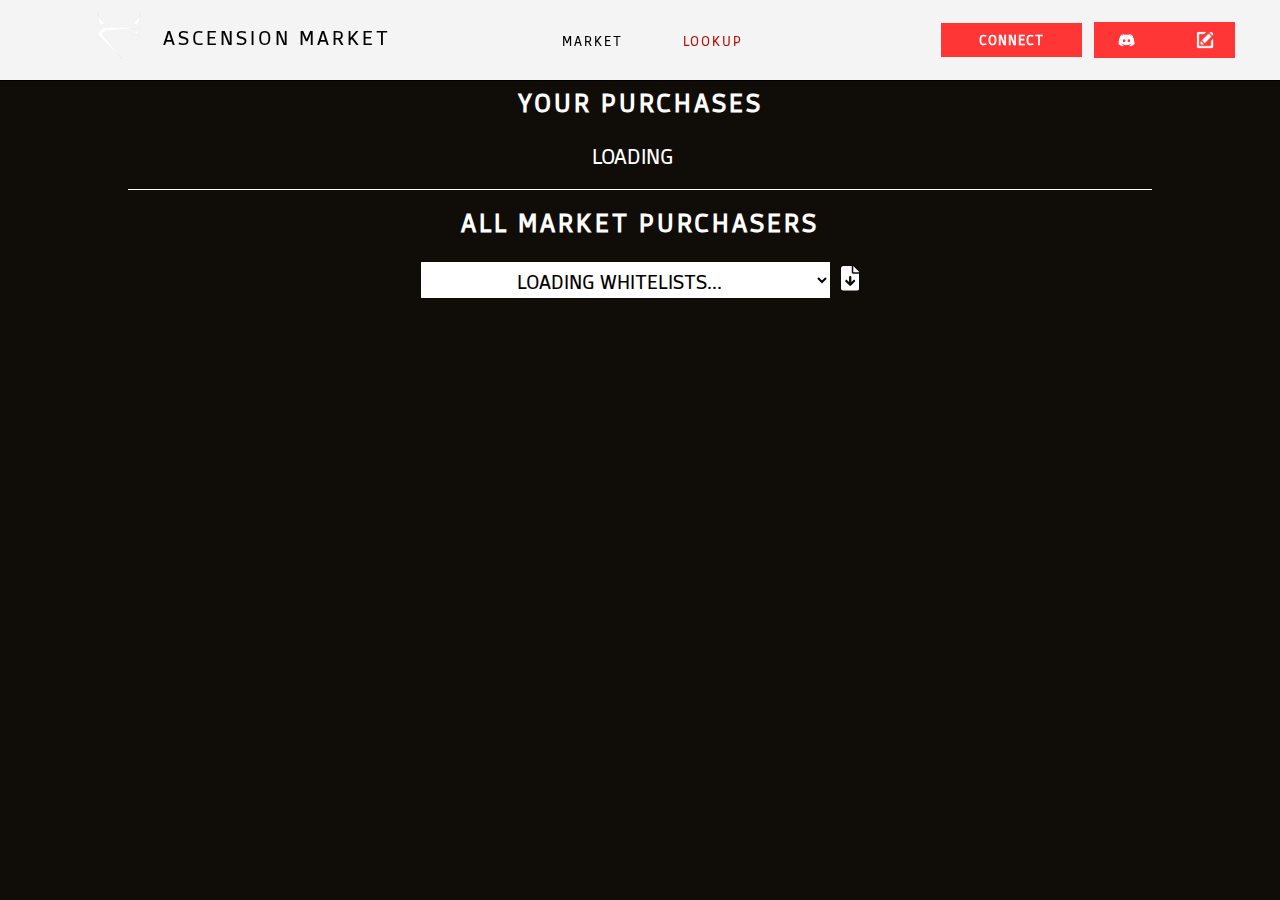
==== lookup.html @ 9f57974d "initial commit" ====
<!DOCTYPE html>
<html data-wf-page="611d0d9b752438d09b44e08e" data-wf-site="611d0d9b752438eba744e08d">

<head>
   <meta charset="utf-8">
   <title>SHRINE | Lookup</title>
   <meta content="Spend $SHRINE on listings curated by the team at THE SHRINE!" name="description">
   <meta content="SHRINE | Lookup" property="og:title">
   <meta content="Spend $SHRINE on listings curated by the team at THE SHRINE!" property="og:description">
   <meta content="SHRINE | Lookup" property="twitter:title">
   <meta content="Spend $SHRINE on listings curated by the team at THE SHRINE!" property="twitter:description">
   <meta property="og:type" content="website">
   <meta property="og:image" content="https://github.com/saintmaxi/shrine-market-dev/blob/master/images/tabicon.png?raw=true">
   <meta property="og:image:width" content="300">
   <meta property="og:image:height" content="300">
   <meta name="twitter:image" content="https://github.com/saintmaxi/shrine-market-dev/blob/master/images/tabicon.png?raw=true" />
   <meta content="width=device-width, initial-scale=1" name="viewport">
   <meta content="Webflow" name="generator">
   <link href="css/shrine-market.css" rel="stylesheet" type="text/css">
   <link href="css/normalize.css" rel="stylesheet" type="text/css">
   <link href="css/index.css" rel="stylesheet" type="text/css">
   <link href="css/market.css" rel="stylesheet" type="text/css">
   <link href="css/lookup.css" rel="stylesheet" type="text/css">
   <script
      type="text/javascript">!function (o, c) { var n = c.documentElement, t = " w-mod-"; n.className += t + "js", ("ontouchstart" in o || o.DocumentTouch && c instanceof DocumentTouch) && (n.className += t + "touch") }(window, document);</script>
   <link href="https://github.com/saintmaxi/shrine-market-dev/blob/master/images/tabicon.png?raw=true" rel="shortcut icon" type="image/x-icon">
   <link href="https://github.com/saintmaxi/shrine-market-dev/blob/master/images/tabicon.png?raw=true" rel="apple-touch-icon">
</head>

<body class="body">
   <div id="top">
      <div id="title-section" class="header">
         <div id="title">
            <img src="./images/logo.png">
            <a href="./index.html" class="title-link">ASCENSION<span class="hide-on-mobile"> MARKET</span></a>
         </div>
      </div>
      <div id="header" class="header hide-on-mobile">
         <div class="header-menu">
            <a href="./index.html" class="link">
               MARKET
            </a>
         </div>
         <div class="header-menu">
            <a href="./lookup.html" class="link active">
               LOOKUP
            </a>
         </div>
         <div class="header-menu hidden" id="workshop">
            <a href="./workshop.html" class="link">
               WORKSHOP
            </a>
         </div>
      </div>
      <div id="desktop-wallet-connect-div">
         <button class="button hide-on-mobile clickable" id="account" href="#" onclick=connect()>
            <span id="account-text">CONNECT</span>
         </button>
         <button class="button hide-on-mobile" id="discord" onclick="promptForDiscord()">
            <img id="discord-img" src="./images/dc-white.png">
            <span id="discord-text"></span>
            <img id="edit-img" src="./images/edit-white.png">
         </button>
      </div>
      <div id="mobile-wallet-connect-div" class="hide-on-desktop">
         <button id="mobile-account" href="#" class="button" onclick=connect()>
            <span id="mobile-account-text">CONNECT</span>
         </button>
         <button class="button" id="discord-mobile" onclick="promptForDiscord()">
            <img id="discord-img" src="./images/dc-white.png">
            <span id="discord-text-mobile"></span>
            <img id="edit-img" src="./images/edit-white.png">
         </button>
         <button id="navbar" href="#" class="button" onclick="toggleMenu()"></button>
      </div>
      <div id="expand-container">
         <div id="mobile-nav-menu" class="collapsed">
            <div id="header" class="header hide-on-desktop">
               <div class="header-menu">
                  <a href="./index.html" class="link">
                     MARKET
                  </a>
               </div>
               <div class="header-menu">
                  <a href="./lookup.html" class="link active">
                     LOOKUP
                  </a>
               </div>
               <div class="header-menu hidden" id="workshop">
                  <a href="./workshop.html" class="link">
                     WORKSHOP
                  </a>
               </div>
            </div>
            <div class="hide-on-desktop" id="socials">
               <a href="https://twitter.com/ascensiont6" target="_blank" class="link w-inline-block">
                  <img src="images/twitter-black.png" loading="lazy" alt="">
               </a>
               <a href="https://discord.com/triplesixjewels" target="_blank" class="link w-inline-block">
                  <img src="images/dc-white.png" loading="lazy" alt="">
               </a>
               <a href="https://opensea.io/collection/ascensionbyt6" target="_blank" class="link w-inline-block">
                  <img src="images/os-transparent.png" loading="lazy" alt="" style="background-color: transparent;border-radius: 50%;">
               </a>
               <a href="https://etherscan.io/address/0xa74d868ce53af34f92b880a0f92f1ad8fc8944d7#code" target="_blank" class="link w-inline-block">
                  <img class="etherscan" src="images/etherscan-white.png" loading="lazy" alt="" style="border-radius: 50%;">
               </a>
            </div>
         </div>
      </div>
   </div>
</div>
   <div id="mint-container" class="section body-section body-1 wf-section">
      <div id="lookup" class="container w-container"  style="text-align: center;">
            <div id="lookup-container">
               <div class="lookup-div">
                  <h2>YOUR PURCHASES</h2>
                  <div id="your-wl-spots">
                     LOADING<span class="one">.</span><span class="two">.</span><span class="three">.</span>
                  </div>
                  <h2 id="market-allocation">ALL MARKET PURCHASERS</h2>
                  <div id="select-wrapper">
                     <select id="listing-select" onchange="selectListing(this.value)">
                        <option disabled selected value="">
                           LOADING WHITELISTS<span class="one">.</span><span class="two">.</span><span class="three">.</span>
                        </option>
                     </select>
                     <a href="#" id="download-link" onclick="download()">
                        <svg id="download-button" xmlns="http://www.w3.org/2000/svg" viewBox="0 0 384 512"><!--! Font Awesome Pro 6.1.1 by @fontawesome - https://fontawesome.com License - https://fontawesome.com/license (Commercial License) Copyright 2022 Fonticons, Inc. --><path fill="white" d="M384 128h-128V0L384 128zM256 160H384v304c0 26.51-21.49 48-48 48h-288C21.49 512 0 490.5 0 464v-416C0 21.49 21.49 0 48 0H224l.0039 128C224 145.7 238.3 160 256 160zM255 295L216 334.1V232c0-13.25-10.75-24-24-24S168 218.8 168 232v102.1L128.1 295C124.3 290.3 118.2 288 112 288S99.72 290.3 95.03 295c-9.375 9.375-9.375 24.56 0 33.94l80 80c9.375 9.375 24.56 9.375 33.94 0l80-80c9.375-9.375 9.375-24.56 0-33.94S264.4 285.7 255 295z"/></svg>
                        
                     </a>
                  </div>
                  <div id="wl-section" class="hidden">
                     LOADING<span class="one">.</span><span class="two">.</span><span class="three">.</span>
                  </div>
               </div>
            </div>
      </div>
   </div>
   <div id="pending-transactions"></div>
   <script src="https://d3e54v103j8qbb.cloudfront.net/js/jquery-3.5.1.min.dc5e7f18c8.js?site=611d0d9b752438eba744e08d"
      type="text/javascript" integrity="sha256-9/aliU8dGd2tb6OSsuzixeV4y/faTqgFtohetphbbj0="
      crossorigin="anonymous"></script>
   <script type="application/javascript" src="https://cdn-cors.ethers.io/lib/ethers-5.5.1.umd.min.js"></script>
   <link href="css/webflow.css" rel="stylesheet" type="text/css">
   <script src="./scripts/utils.js"></script>
   <script src="./scripts/lookupEthers.js"></script>
</body>

</html>
---- css/shrine-market.css ----
@font-face {  
	font-family: 'Syke';
	src: URL('./Syke-Regular.ttf') format('truetype');
}  

select {
	font-size: 2vw !important;
	border-style: solid;
	background-color: white;
	color: black !important;
	border-width: 1px solid black;
	border: none;
	min-width: 35%;
}

a.active {
	color: #BF0C00 !important;
}

#clear-cache {
	margin-left: .5vw;
	height: 1.5vw;
}

#clear-cache:hover {
	cursor: pointer;
	opacity: .6;
}

html, body {
	overscroll-behavior: none;
	font-family: 'Syke', monospace;
	margin: 0;
	width: 100%;
	height: 100%;	
}

.token-icon {
	display: inline;
	width: 1.8vw !important;
}

.hidden {
	display: none !important;
}

.banner-img {
	width: 100%;
	height: 100%;
}

.fixed-banner{
	position:fixed;
    bottom:0px;
    z-index: -1;
}

h1, h2 {
	letter-spacing: 3px;
}

h1 {
	font-family: "Syke", monospace;
	color: white;
	font-weight: 600;
	font-size: 3vw !important;
	line-height: 3vw !important;
}

p {
	font-size: 1.4vw !important;
	line-height: 1.7vw !important;
}

#desktop-wallet-connect-div {
	display: flex;
	justify-content: space-between;
	align-items: center;
	width: 23%;
	margin-left: 5%;
}

#desktop-wallet-connect-div button {
	width: 48%;
	font-size: 1vw;
	letter-spacing: 1px;
}

#discord-img {
	height: 1.8vw;
}

#edit-img {
	height: 1.4vw;
}

#account, #discord {
	text-align: center;
	background-color: #FF3635 !important;
	color:white !important;
  }

  #discord {
	display: flex;
	flex-direction: row;
	justify-content: space-around;
	align-items: center;
  }

#discord.success, #discord-mobile.success {
    background-color: rgb(49, 219, 49) !important;
	color: black !important;
}

#discord.success:hover, #discord-mobile.success:hover {
    background-color: rgb(49, 219, 49) !important;
	color: black !important;
}

#discord.failure, #discord-mobile.failure {
    background-color: #F72119 !important;
}

#discord.failure:hover, #discord-mobile.failure:hover {
    background-color: #F72119 !important;
}

  .button.loading, .button.connect {
	background-color: #BF0C00 !important;
	color: white !important;
  }

  #account.connected:hover {
	  background-color: #FF3635 !important;
	  cursor: default;
  }

  .button.loading:hover {
	background-color: #FF3635 !important;
	color: white !important;
  }

  .button.connect:hover {
	background-color: #FF3635 !important;
	color: white !important;
	cursor: pointer;
  }

.body {
    background-color: #100C08;
	font-family: "Syke", monospace;
	background-size: auto;
	background-repeat: repeat;
	color: white;
	cursor: default !important;
}

.header {
	padding-top: 40px;
	padding-bottom: 40px
}

.hide-on-desktop {
	display: none !important;
}

.section {
	padding-top: 50px;
	padding-bottom: 50px !important;
	background-position: 0 0;
	background-size: 500px

}

.section.footer {
	padding-top: 10px;
	padding-bottom: 10px;
	background-position: 100% 50%;
	background-size: cover;
	background-repeat: no-repeat;
}

.footer-section {
	margin: auto;
	padding: 5px;
	width: 100%;
	text-align: center;
}

.center-div {
	display: -webkit-box;
	display: -webkit-flex;
	display: -ms-flexbox;
	display: flex;
	margin-bottom: 50px;
	-webkit-box-orient: vertical;
	-webkit-box-direction: normal;
	-webkit-flex-direction: column;
	-ms-flex-direction: column;
	flex-direction: column;
	-webkit-box-pack: center;
	-webkit-justify-content: center;
	-ms-flex-pack: center;
	justify-content: center;
	-webkit-box-align: center;
	-webkit-align-items: center;
	-ms-flex-align: center;
	align-items: center
}

.button {
	touch-action: manipulation;
	background-color: #FF3635 !important;
	color: white !important;
	font-size: 1vw;
	line-height: 1.7vw;
	padding: .5vw;
	font-family: "Syke", monospace;
	font-weight: bolder;
}

.link {
	color: white;
	text-decoration: none;
}

.title-link {
    color: black !important;
	text-decoration: none
}

.title-link:hover {
	color: #FF3635 !important;
}

.button:hover {
	background-color: rgb(240, 86, 75) !important;
	color: white !important;
}

.link:hover {
	color: #FF3635;
}

.section-title{
	font-size:  2.3vw;
	text-align: center;
}

h2 {
	font-size:  1.9vw;
	line-height:  1.9vw;
}

h4 {
	font-size:  1.4vw;
	line-height:  1.8vw;
}

h5 {
	font-size:  1vw !important;
	line-height:  1.3vw !important;
}

.banner-img {
	width: 100%;
}

#pending-transactions {
    text-align: center;
    min-width: 20%;
    position: fixed;
    bottom: 20px;
    left: 20px;
    z-index: 99999999;
  }
  
.loading-div {
    cursor: pointer;
    width: 100%;
    text-decoration: none;
    height: 5%;
    background-color: white;
    color: black;
    font-size: 1.2vw;
    line-height: 1.5vw;
    padding: 20px;
    text-align: center;
	border: 1px solid white;
	font-family: "Syke";
}

.etherscan-link {
    text-decoration: none;
}


#loading-popup {
    border: solid 1px white;
    background-color: white;
    padding:5vw;
    z-index: 99999;
    position:fixed;
    top:50%;
    left: 50%;
    transform: translate(-50%, -50%);
    width: 33vw;
    text-align: center;
}

#error-popup, #status-popup, #discord-popup {
	background-color: #100C08;
    z-index: 99999;
    position:fixed;
    top:50%;
    left: 50%;
    transform: translate(-50%, -50%);
    width: 53vw;
    height: 35vh;
    border: solid 1px white;
    text-align: center;
    box-shadow: 0 0 5000px 5000px rgba(0,0,0,0.88);
}

#discord-popup {
    height: 50vh;
}

#error-popup p, #status-popup p, #discord-popup p {
    width: 90%;
    font-size: 2.5vw !important;
    line-height: 2.7vw !important;
    position: absolute;
	color: white;
    top: 50%;
    left: 50%;
	padding: 1vw;
    transform: translate(-50%, -50%);
    text-align: center;
	font-family: "Syke", monospace;
}


#discord-popup p {
	position: initial;
	top: initial;
	left: initial;
	transform: none;
	width: 95%;
	margin: auto;
	padding-bottom: 0;
}
  
  #discord-popup #content {
	width: 100%;
	font-size: 2vw;
	line-height: 2vw;
	position: absolute;
	color: white;
	top: 50%;
	left: 50%;
	width: 90%;
	transform: translate(-50%, -50%);
  }
  
  #discord-popup #content input {
	text-align: center;
	width: 80%;
  }
  
  #discord-popup #content button {
	margin: auto;
	margin-top: 3%;
	width: 80%;
  }


@keyframes blinker {
    50% {
      opacity: 0;
    }
}

.blinking {
    animation: blinker 1.6s linear infinite;
}

.success {
    background-color: rgb(49, 219, 49) !important;
	color: black !important;
}

.failure {
    background-color: #F72119 !important;
}

#block-screen, #block-screen-error, #block-screen-status, #block-screen-approval, #block-screen-loading, #block-screen-discord {
    z-index: 9998;
    width: 100vw;
    opacity: 0;
    position: absolute;
    top: 0;
}

@media screen and (max-width: 1000px) {
	.footer-section {
		margin: auto;
		padding: 5px;
		width: 100%;
		text-align: center;
	}
}

.mint-container {
	text-align: center;
}

.box {
	/* border-style: solid; */
	/* border-color: black; */
	/* border-radius: 20px; */
	/* border-width: .5vw; */
	padding: 20px;
    background-color: #100C08;
	opacity: .9;
	backdrop-filter: blur(4px);
    -webkit-backdrop-filter: blur(4px);
}

.box2 {
	background-color: rgba(95, 92, 92, 0.336);
}

.box3 {
	background-color: rgba(95, 92, 92, 0.336);
	padding: 50px;
	border-style: solid;
	border-color: white;
	border-radius: 2px;
	min-height: 60vh;
}

@media screen and (max-width:991px) {

	#discord-mobile {
		display: flex;
		flex-direction: row;
		align-items: center;
		justify-content: space-around;
	}

	.token-icon {
		display: inline;
		width: 2.8vh !important;
	}

	.box {
		border-width: 5px;
	}

	.section {
		padding-top: 0px;
		padding-bottom: 15px !important;
	}


    .section-title {
        font-size: 3vh;
        text-align: center;
    }

	h2 {
		font-size:  3.4vh;
		line-height: 3.4vh;
	}

	h3 {
		font-size:  2.4vh !important;
		line-height:  2.9vh !important;
	}

	h4 {
		font-size:  2vh;
		line-height:  2.4vh;
	}

	h5 {
		font-size:  1.8vh !important;
		line-height:  2vh !important;
	}

	.button {
		font-size: 2.3vh;
		line-height: 2.8vh ;	
		padding: 5px;
		border-width: 1px;
		min-height: 7vh;
	}

	p {
		font-size: 2.8vh !important;
		line-height: 3.1vh !important;
		margin: 0 !important;
		padding: 10px !important;
	}

	.hide-on-mobile {
        display: none !important;
    }

	.hide-on-desktop {
		display: block !important;
	}

	#mobile-account {
		width: 80%;
		background-color: #FF3635 !important;
		color: white !important;
	  }

	#about {
		padding: 0;
	}

	.header {
		padding-top: 10px;
		padding-right: 40px;
		padding-left: 40px
	}

	.header-menu {
		font-size: 2.5vh;
		margin: 5px;
	}

	.box3 {
		margin-top: 15vh;
		width: 100%;
		position: relative;
		background-color: rgba(95, 92, 92, 0.336);
		padding: 50px;
		min-height: 40vh;
	}

	#pending-transactions {
        min-width: 85%;
        position: fixed;
        bottom: 20px;
        left: 50%;
        transform: translate(-50%, 0);
      }
    
      .loading-div {
        font-size: 4vw !important;
        line-height: 4.6vw !important;
		border-width: 5px;
      }

	  #loading-popup {
        width: 75vw;
		border-width: 5px;
		bottom: 3vh;
    }

	h1 {
		font-size: 5.4vh !important;
		line-height: 5.4vh !important;
	}

    #error-popup, #status-popup, #discord-popup {
        width: 75vw;
        height: 15vh;
		border-width: 1px;
    }

	#discord-popup {
		height: 45vh;
	  }

    #error-popup p, #status-popup p {
        font-size: 4vw !important;
		line-height: 4.2vw !important;
		width: 80%;
    }

	#discord-popup p {
		padding: 0;
		font-size: 3vh !important;
		line-height: 3vh !important;
		margin: auto !important;
		margin-bottom: 3%;
	  }
	
	  #discord-popup #content input {
		border-width: 2px;
		font-size: 4vw;
		line-height: 4vw;
		width: 90%;
	  }

	  #discord-popup #content button {
		margin-top: 7%;
		width: 90%;
  }

}

@media screen and (max-width:767px) {

	#clear-cache {
		height: 2.5vh;
		margin-left: 10px;
	}

	.header {
		padding-right: 20px;
		padding-left: 20px
	}

	select {
		border-width: 3px;
		font-size: 3vh !important;
		width: 90%;
	}

	#discord-img {
		height: 3.3vh;
	}

	#edit-img {
		height: 2.3vh;
	}
}

@media screen and (max-width:479px) {
	.header {
		padding-bottom: 20px
	}
	.button.connect-button {
		margin-top: 0
	}
}

.mint-section {
	padding-top: 50px;
}

#top {
	padding-bottom: 0px;
	padding-top: 0px;
}

#about {
	z-index: 4;
}
---- css/index.css ----
:root {
    --main-bg-color: #447CFC;
  }

@keyframes blinker {
    50% {
      opacity: 0;
    }
}

#models {
    text-align: center;
    margin-top: 9vh;
    padding: 0 !important;
    border-top: solid white 1px;
    border-bottom: solid white 1px;
}

#models img {
    width: 33.1vw;
}

/* start header/navbar styling */

#top  {
    position: fixed;
    z-index: 9999;
    width: 100%;
    /* opacity: .95; */
    display: flex;
    flex-direction: row;
    justify-content: center;
    color: white !important;
    background-color: rgba(255, 255, 255, 0.955);
    backdrop-filter: blur(4px);
    -webkit-backdrop-filter: blur(4px);
    height: 9vh;
	font-family: 'Syke', sans-serif;
    border-bottom: 1px solid black;
}

#project-name {
    color: black;
}

#header, #title-section {
    margin: 0;
    padding: 0;
}

#title-section {
    display: flex;
    flex-direction: row;
    justify-content: center;
    align-items: center;
    width: 30%;
    font-size: 1.5vw;
    line-height: 1.5vw;
    text-align: center;
}

#title {
    width: 100%;
    letter-spacing: 3px;
}

#title img {
    height: 8vh;
    margin-bottom: 1vh;

}

#header {
    width: 35%;
    display: flex;
    flex-direction: row;
    justify-content: center;
    align-items: center;
    font-size: 2vw;
    line-height: 2vw;
}

.header-menu {
	font-size: 1vw;
    line-height: 1vw;
    letter-spacing: 2px;
    width: 25%;
    margin: 1%;
    text-align: center;
}

.header-menu a {
    color: black;
}

#socials {
    display: flex;
    flex-direction: row;
    align-items: center;
    justify-content: center;
    width: 15%;
    padding: .5%;
}

#socials a {
    width: 20%;
    margin: 1%;
}

#socials a:hover {
    opacity: .8;
}

#logo-img {
    width: 20%;
}

#logo-img img {
    border: .5vw black solid;
    border-radius: 50%;
}

#logo-img:hover {
    opacity: .8;
}

/* end header/navbar styling */

/* mint section */

.mint-img {
    width: 20%;
    border: .5vw black solid;
    border-radius: 20px;
}

/* start about section styling */

#roadmap {
    -webkit-animation: bounce 1.3s infinite;
    animation: bounce 1.3s infinite;
    color: black !important;
}

.down-arrow {
    width: 3vw;
}

@-webkit-keyframes bounce {
    0% { transform: translateY(0);} 
   50% {transform: translateY(-5px);} 
   100% { transform: translateY(0);} 
}
  
@keyframes bounce {
    0% { transform: translateY(0);} 
   50% {transform: translateY(-5px);} 
   100% { transform: translateY(0);} 
}

.left-number, .right-number {
    position: absolute;
    text-align: center;
    top: 20px;
    font-size: 3vw;
    line-height: 3vw;
}

.left-number {
    left: 20px;
}

.right-number {
    right: 20px;
}

#about {
    padding: 30px;
    text-align:center;
    display: flex;
    flex-direction: row;
    justify-content: center;
    align-items: center;
    position: relative;
}

#about-text-desktop-1 {
    text-align: left;
    border-top: 1px solid white;
    width: 75%;
    margin-right:6%
}

#about-text-desktop-2 {
    text-align: left;
    border-top: 1px solid white;
    width: 64%;
    margin-left:6%
}

#about-gif {
    width: 30%;
}

#wc-gif {
    border: 1px white solid;
}

#about h2 {
    font-size: 2.5vw;
    line-height: 2.5vw;
    margin-top: 15px;
    margin-bottom: 15px;
}

/* end about section styling */

#bottom-socials {
    width: 20%;
    margin: auto;
    padding: 1vw;
    display: flex;
    flex-direction: row;
    justify-content: space-evenly;
}

#bottom-socials a {
    width: 3vw;
    height: 3vw;
}

@media screen and (max-width: 991px) {

    #models {
        margin-top: 0;
        margin-bottom: 20px;
    }

    #models img {
        width: 100vw;
    }

    .left-number, .right-number {
        display: none;
    }

    .down-arrow {
        width: 3vh;
    }

    /* start header-navbar styling */

    #top {
        position: initial;
        display: initial;
    }

    .w-container {
        width: 90%;
    }

    #title-section {
        width: 100%;
        border-right: none;
        font-size: 5vh;
        line-height: 5vh;
        background-color: #100C08;
        margin: 0;
        padding: 1%;
        backdrop-filter: blur(10px);
        -webkit-backdrop-filter: blur(10px);
    }

    #title img {
        width: 15%;
    }

    #title-section {
       font-size: 4vh !important;
    }

    #socials {
        text-align: center;
        display: flex;
        flex-direction: row;
        align-items: center;
        justify-content: center;
        width: 100%;
    }

    #socials a {
        width: 10%;
    }

    #logo-img {
        width: 20%;
    }

    #logo-img img {
        border-width: 5px;
    }
    
    #title {
        width: 100%;
        letter-spacing: 3px;
        text-align: center;
    }

    #header {
        width: 100%;
        border-left: none;
        display: flex;
        flex-direction: row;
        justify-content: center;
        align-items: center;
        margin: 0;
        padding-top: 5px;
        padding-bottom: 5px;
    }

    /* Mobile Navbar animations */
      

    #expand-container {
        overflow: hidden;
    }
    
    #mobile-nav-menu {
        margin-top: -100%;
        transition: all 0.4s;
        background-color: #100C08;

    }
    
    #mobile-nav-menu.expanded {
        backdrop-filter: blur(10px);
        -webkit-backdrop-filter: blur(10px);

        margin-top: 0;
    }


    @-webkit-keyframes slide-in {
        100% {
          -webkit-transform: translateY(0%);
          transform: translateY(0%)
        }
    }

    @-webkit-keyframes slide-out {
        100% {
          -webkit-transform: translateY(-100%);
          transform: translateY(-100%)
        }
    }

    @keyframes slide-in {
        100% {
            transform: translateY(0%)
        }
    }

    @keyframes slide-out {
        100% {
            transform: translateY(-100%)
        }
    }

    .expanded {
        backdrop-filter: blur(10px);
        -webkit-backdrop-filter: blur(10px);
        opacity: 1;
        animation: slide-in 1s linear;
        -webkit-animation-name: slide-in;
        -webkit-animation-duration: 1s;
        -webkit-animation-iteration-count: 1;
        -webkit-animation-timing-function: linear;
        -webkit-animation-fill-mode: forwards;
    }

    .collapsed {
        backdrop-filter: blur(10px);
        -webkit-backdrop-filter: blur(10px);
        animation: slide-out 1s linear;
        -webkit-animation-name: slide-out;
        -webkit-animation-duration: 1s;
        -webkit-animation-iteration-count: 1;
        -webkit-animation-timing-function: linear;
        -webkit-animation-fill-mode: forwards;
    }

    /* end mobile navbar animations*/

    .header-menu {
        font-size: 4vh;
        line-height: 7.5vh;
        width: 50%;
        margin: auto;
        text-align: center;
    }

    .header-menu a {
        margin-top: 5px;
        margin-bottom: 5px;
    }

    #navbar {
        touch-action: manipulation;
        width: 10%;
        background-color: black !important;
        background-image: url("../images/burger.png");
        background-size: 100% 100%;
    }

    #mobile-wallet-connect-div {
        display: flex !important;
        flex-direction: row;
        align-items: center;
        justify-content: space-evenly;
        background-color: #100C08;
        text-align: center;
        padding-top: 5px;
        padding-bottom: 10px;
        backdrop-filter: blur(10px);
        -webkit-backdrop-filter: blur(10px);
    }

    #mobile-wallet-connect-div .button {
        min-height: 6vh;
    }

    #mobile-account, #discord-mobile {
        background-color: #F72119 !important;
        color: white !important;
        width: 40%;
    }

    /* end header/navbar styling */

    /* start about section styling */

    #about {
        display: block;
        padding: 10px;
        border-bottom: solid white 1px;
    }

    #about h1 {
        font-size: 3.5vh !important;
        margin-left: 0 !important;
        margin-right: 0 !important;
        margin-top: 0 !important;
        margin-bottom: 20px;
    }

    #about p {
        padding-left: 0 !important;
        padding-right: 0 !important;
        font-size: 18px !important;
        line-height: 18px !important;
    }
    
    #about-text-mobile {
        width: 95%;
        margin-left: 2.5%;
        margin-right:2.5%;
        text-align: left;
    }
    
    #about-gif {
        width: 100%;
    }

    #wc-gif {
        border-width: 1px;
    }

    /* end about section styling */


    p {
        padding: 20px;
        margin: 0;
        font-size: 20px;
    }

    .section-title {
        font-size: 3vh;
        text-align: center;
    }

    .body-heading {
        text-align: center;
        margin: 0;
        margin-top: 10px;
    }

    #about-info {
        font-size: 2.8vh !important;
        line-height: 3.3vh !important;
    }

    #bottom-socials {
        width: 95%;
        padding: 2vh;
    }

    #bottom-socials a {
        width: 7vh;
        height: 7vh;
    }

    #copyright-div {
        padding: 10px;
        font-size: 2.8vh !important;
		line-height: 3.1vh !important;
    }

}
---- css/market.css ----
@font-face {  
	font-family: 'Syke';
	src: URL('./Syke-Regular.ttf') format('truetype');
}  

.token-balance-float {
    position: fixed;
    right: 30px;
    bottom: 30px;
    font-size: 1vw;
    z-index: 10;
    display: flex;
    align-items: center;
    padding: 15px;
    background: white;
    color: black;
    border: 1px solid white;
    height: 6vh;
	font-family: "Syke";
  }

  #market-section {
    padding-top: 9vh;
      padding-bottom: calc(1.5vw + 150px) !important;
  }

/* Onboarding section */

#onboarding-section {
    background-color: #BF0C00;
    height: 9vh;
    display: flex;
    flex-direction: row;
    align-items: center;
    justify-content: space-between;
    padding-left: 3%;
    padding-right: 3%;
}

#onboarding-section p {
    margin-bottom: 0 !important;
}

#warning {
    width: 2vw;
}

.onboarding-wrapper {
    display: flex;
    flex-direction: row;
    justify-content: center;
}

.onboarding {
    width: 12%;
    display: inline-block;
    margin: 0;
    margin-top: 1vw;
    margin-bottom: 1vw;
}

.onboarding button {
    background-color: white;
    color: black;
    display: inline;
    width: 90%;
}

.onboarding h1 {
    margin: 0;
}

#approval {
    width: 28%;
    display: flex;
    flex-direction: row;
    justify-content: space-around;
    align-items: center;
}

#approval button {
    width: 48%;
    background-color: white !important;
    color: black !important;
}

#approval button:hover {
    background-color: rgb(209, 203, 203) !important;
    color: black !important;
}

/* end onboarding section */

button.active {
    /* border-bottom: 1px solid white; */
    color: #BF0C00 !important;
}

#selector-div {
    width: 90%;
    border-bottom: solid 1px white;
    margin-left: 5%;
    text-align: left;
}

#selector-div button {
    font-size: 1.3vw;
    line-height: 1.5vw;
    padding: .5vw;
    border-radius: 0;
    width: 10%;
    background-color: transparent !important;
    color: black;
}

#selector-div button:hover {
    color: #BF0C00 !important;
}

#live-collections, #past-collections {
    text-align: center;
    display: -webkit-box;
    display: -webkit-flex;
    display: -ms-flexbox;
    display: flex;
    -webkit-box-orient: horizontal;
    -webkit-box-direction: normal;
    -webkit-flex-direction: row;
    -ms-flex-direction: row;
    flex-direction: row;
    -webkit-box-pack: center;
    -webkit-justify-content: center;
    -ms-flex-pack: center;
    justify-content: center;
    -webkit-flex-wrap: wrap;
    -ms-flex-wrap: wrap;
    flex-wrap: wrap;
    -webkit-box-align: center;
    -webkit-align-items: center;
    -ms-flex-align: center;
    align-items: stretch;
    margin: auto;
    width: 100%;
}

#live-collections button, #past-collections button {
    width: 90%;
}

.example {
    position: relative;
}

.cover {
    position: absolute;
    top: 50%;
    left: 50%;
    width: 101%;
    height: 101%;
    transform: translate(-50%, -50%);
    background-color: rgba(0, 0, 0, 0.856);
}

.cover button {
    position: absolute;
    top: 50%;
    left: 50%;
    transform: translate(-50%, -50%);
    border-color: white;
}

.partner-collection {
	/* border-style: solid; */
	/* border-color: black; */
	/* border-radius: 15px; */
	/* border-width: .5vw; */
    border: solid white 1px;
    width: 21%;
    margin: 1%;
    background-color: black;
    color: white !important;
    text-align: center;
    display: -webkit-box;
    display: -webkit-flex;
    display: -ms-flexbox;
    display: flex;
    -webkit-box-orient: horizontal;
    -webkit-box-direction: normal;
    -webkit-flex-direction: row;
    -ms-flex-direction: row;
    flex-direction: row;
    -webkit-box-pack: center;
    -webkit-justify-content: center;
    -ms-flex-pack: center;
    justify-content: center;
    -webkit-flex-wrap: wrap;
    -ms-flex-wrap: wrap;
    flex-wrap: wrap;
    padding: 1vw;
    position: relative;
}

.partner-collection {
    flex-direction: column;
    align-items: center;
    justify-content: flex-start;
}

.partner-collection .website {
    position: absolute;
    top: 2%;
    left: 2%;
    width: 12%;
}

.partner-collection .website:hover {
    opacity: .6;
}

.partner-collection h3 {
    font-size: 1.8vw;
    line-height: 1.8vw;
    color: white !important;
}

.partner-collection button {
    margin-top: auto;
}

.collection-twitter {
    position: absolute;
    top: 1%;
    left: 2%;
    width: 15%;
}

.collection-discord {
    position: absolute;
    top: 1%;
    right: 2%;
    width: 15%;
}

.collection-img {
	border-style: solid;
	border-color: white;
	border-width: .1px;
    background-color: black;
    width: 30%;
    width: 200px;
    height: 200px;
}

.collection-info {
    width:90%;
}

.collection-description {
    min-height: 20%;
    padding: 2%;
    padding-bottom: 10px;
    font-family: 'Syke', monospace;
    font-weight: 200;
}

h3 {
    font-size: 1.5vw;
    line-height: 1.6vw;
    color: white;
    margin-top: 1.5vw;
}

h3, h4 {
    margin: 0;
}

a {
    color: #333333;
}

h4 {
    font-size: 1.4vw;
    line-height: 1.8vw;
    color: white;
}

.inside-text {
    font-size: 1.2vw;
    line-height: 1.3vw;
    padding-bottom: 20px;
}

.end-time {
    font-size: 1.2vw;
    line-height: 1.3vw;
}

#mint-prompt {
    background-color: black;
    z-index: 99999;
    position:fixed;
    top:50%;
    left: 50%;
    transform: translate(-50%, -50%);
    width: 60vw;
    height: 50vh;
    border: solid 3px #00fff2;
    border-radius: .2em;
    font-size: 2.7vw;
    animation: glow 1.6s linear infinite;
  }

  #max-button {
    width:initial;
    color:black;
    width:50%;
    height:initial;
    font-size:1vw;
  }

#block-screen {
    opacity: 1;
    background-color: rgba(0,0,0,0.88) !important;
}

#close {
    padding: .2vw;
}

#mint-button-div {
    display: -webkit-box;
    display: -webkit-flex;
    display: -ms-flexbox;
    display: flex;
    -webkit-box-orient: horizontal;
    -webkit-box-direction: normal;
    -webkit-flex-direction: row;
    -ms-flex-direction: row;
    flex-direction: row;
    -webkit-box-pack: center;
    -webkit-justify-content: center;
    -ms-flex-pack: center;
    justify-content: center;
    -webkit-flex-wrap: wrap;
    -ms-flex-wrap: wrap;
    flex-wrap: wrap;
    height: 15%;   
}

#mint-input {
    width: 100%;
    height: 50%;
    display: -webkit-box;
    display: -webkit-flex;
    display: -ms-flexbox;
    display: flex;
    -webkit-box-orient: horizontal;
    -webkit-box-direction: normal;
    -webkit-flex-direction: row;
    -ms-flex-direction: row;
    flex-direction: row;
    -webkit-box-pack: center;
    -webkit-justify-content: center;
    -ms-flex-pack: center;
    justify-content: center;
    -webkit-flex-wrap: wrap;
    -ms-flex-wrap: wrap;
    flex-wrap: wrap;
    align-items: center;
}


.mint-input-part {
    width: 50%;
}

.button {
    height: initial;
}

.mint-button {
    width: 45%;
    height: 95%;
    margin: 2.5%;
    margin-bottom: 0;
    margin-top: 0;
    font-size: 1.3vw;
}

.mint-button .mes-icon {
    cursor: pointer;
}

#mint-prompt h3 {
    font-size: 2.5vw;
    line-height: 2.6vw;
}

#mint-prompt h4 {
    font-size: 2.2vw;
    line-height: 2.3vw;
}

.mes-icon {
    width: 1.7em
}

.purchased {
    background-color: #9c9696 !important;
}

.purchased:hover {
    background-color: #9c9696 !important;
    color: white !important;
}

.cover button:hover {
    background-color: white !important;
    cursor: default;
}

.down-arrow {
    width: 3vw;
}

.one {
    opacity: 0;
    -webkit-animation: dot 1.3s infinite;
    -webkit-animation-delay: 0.0s;
    animation: dot 1.3s infinite;
    animation-delay: 0.0s;
}
  
.two {
    opacity: 0;
    -webkit-animation: dot 1.3s infinite;
    -webkit-animation-delay: 0.2s;
    animation: dot 1.3s infinite;
    animation-delay: 0.2s;
}
  
.three {
    opacity: 0;
    -webkit-animation: dot 1.3s infinite;
    -webkit-animation-delay: 0.3s;
    animation: dot 1.3s infinite;
    animation-delay: 0.3s;
}
  
@-webkit-keyframes dot {
    0% {
        opacity: 0;
    }
    50% {
        opacity: 0;
    }
    100% {
        opacity: 1;
    }
}
  
@keyframes dot {
    0% {
        opacity: 0;
    }
    50% {
        opacity: 0;
    }
    100% {
        opacity: 1;
    }
}

/* Scroll animation */

@-webkit-keyframes bounce {
    0% { transform: translateY(0);} 
   50% {transform: translateY(-5px);} 
   100% { transform: translateY(0);} 
}
  
@keyframes bounce {
    0% { transform: translateY(0);} 
   50% {transform: translateY(-5px);} 
   100% { transform: translateY(0);} 
}

#scroll-indicator {
    -webkit-animation: bounce 1.3s infinite;
    animation: bounce 1.3s infinite;
}

#no-live-msg {
    width: 50%;
    margin: auto;
}

#no-live-msg button {
    width: 30%;
    margin: auto;
}

@media screen and (max-width: 991px) {

    #onboarding-section {
        display: inline-block;
        padding-top: 10px !important;
        padding-bottom: 10px !important;
        height: initial;
        width: 100%;
    }

    #onboarding-section p {
        width: 90%;
        margin-bottom: 0 !important;
        background-color: #BF0C00;
        display: inline-block;
    }
    
    #warning {
        width: 7vw;
        display: inline-block;
    }
    
    .onboarding-wrapper {
        display: flex;
        flex-direction: row;
        justify-content: center;
    }

    #approval {
        width: 100%;
    }

    #market-section {
          padding-bottom: calc(1.5vw + 150px) !important;
      }

    #before-buying {
        font-size: 4.4vh !important;
        line-height: 4.4vh !important;
        color: white;
    }

    #no-live-msg {
        width: 95%;
        margin: auto;
    }

    .down-arrow {
        width: 3vh;
    }

    #live-collections button, #past-collections button {
        width: 90%;
    }

    .token-balance-float {
        position: fixed;
        bottom: 5px;
        left: 50%;
        transform: translate(-50%, 0);
        width: 80%;
        margin: auto;
        font-size: 2vh;
        z-index: 10;
        display: flex;
        align-items: center;
        text-align: center;
        justify-content: center;
        padding: 5px;
        background: white;
        color: black;
        border: 1px solid white;
        height: initial;
      }

    /* Onboarding section*/

    #onboarding-alert p {
        width: 95%;
        margin: auto !important;
    }

    #wl-select {
        margin-top: 25px;
    }

    .onboarding button {
        width: 90%;
    }

    /* End onboarding section*/


    #selector-div {
        text-align: center;
    }

    #selector-div button {
        font-size: 3.4vh;
        line-height: 3.4vh;
        padding: 2vh;
        width: 45%;
    }

    .navbar-container {
        width: 50% !important;
        padding: 0;
      }

    .partner-collection {
        width: 90%;
        padding: 15px;
    }

    .collection-info {
        width:100%;
        margin-left: initial;
    }

    .partner-collection {
        margin-top: 40px;
    }

    .collection-img {
        width: 200px;
        height: 200px;
        min-width: 0px !important;
        min-height: 0px !important;
    }
    
    .collection-description {
        min-height: 20%;
        padding: 2%;
    }

    .partner-collection h3 {
        font-size: 3.8vh !important;
        line-height: 3.9vh !important;
        margin-top: 10px;
    }

    h4 {
        font-size: 3vh;
        line-height: 3.1vh;
        color: white;
    }

    .inside-text {
        font-size: 2.7vh;
        line-height: 3vh;
        padding-bottom: 20px;
        padding-top: 0;
    }

    .end-time {
        font-size: 3vh;
        line-height: 3.2vh;   
    }

    #mint-prompt {
        width: 100vw;
        height: 90vh;
        font-size: 2.7vh;
      }

    #header-div {
        height: 7% !important;
    }

    #max-button {
        font-size: 2.7vh;
        width: 15%;
    }

    #number-to-mint {
        font-size:10vh;
        margin-top: 5vh;
    }

    .increment-button {
        font-size:15vh;
    }

    #mint-plus {
        margin-left: 6vh;
    }

    #mint-minus {
        margin-right: 6vh;
    }

    .mint-input-part {
        width: 100%;
    }

      #close {
        padding: 1vh;
        font-size: 4vh;
    }
    
    #mint-prompt h3 {
        font-size: 4.5vh;
        line-height: 4.6vh;
        margin: initial;        
    }

    #mint-prompt-header {
        margin-top: 3.5vh !important;
    }

    #mint-prompt h4 {
        font-size: 4.2vh;
        line-height: 4.3vh;
        margin: initial;
    }

    #number-to-mint-header {
        margin-bottom: 4vh !important;
    }

    .mes-icon {
        width: 1.7em
    }

    #mint-input {
        height: 50%;
    }


    .mint-button {
        width: 90%;
        height: 75%;
        margin: 5%;
        font-size: 2.7vh;
    }

    .mint-prompt-button {
        font-size: 3vh;
    }
}


@media screen and (min-width: 1900px) {

    .collection-img {
        width: 250px;
        height: 250px;
    }
}
---- css/lookup.css ----
h1 {
    border-bottom: solid 1px white;
    padding-bottom: .5vw;
    margin-left: 0 !important;
    margin-right: 0 !important;
    margin-bottom: 0 !important;
}

h2 {
    padding-top: 1.5vw !important;
    padding-bottom:1.5vw !important;
}

#lookup {
    width: 80%;
    color: white !important;
}

#your-wl-spots {
    font-size: 1.6vw;
    line-height: 2vw;
}

#market-allocation {
    border-top: solid 1px white;
    padding-top: .5vw;
}

#wl-section {
    background: #bf0d00a5;
    border: solid .1px white;
    width: 90%;
    overflow-y: scroll;
    margin: auto;
    text-align: center;
    padding-top: .5vw;
    font-size: 1.2vw;
    line-height: 1.3vw;
    padding: 1.5vw;
}

.wl-row {
    width: 100%;
    display: flex;
    flex-direction: row;
    justify-content: space-between;
    padding: 1vw;
}

.wl-discord, .wl-address {
    width: 50%;
}

.wl-discord {
    text-align: left;
}

.wl-address {
    text-align: right;
}

#wl-section > .wl-row:nth-child(1) {
    background: #BF0C00 !important;
}

#wl-section > .wl-row:nth-of-type(odd) {
    background: #ac443c;

}

select {
    text-align: center;
    font-size: 1.5vw !important;
    line-height: 2vw;
    width: 40%;
    margin-right: 1%;
}

#select-wrapper {
    display: flex;
    flex-direction: row;
    justify-content: center;
    align-items: center;
    margin-bottom: 2vw;
}

#spacer {
    height: 2vw;
}

#download-link {
    width: 1.8%;
}

#download-button {
    width: 100%;
}

@media screen and (max-width: 991px) {

    .wl-row {
        display: block;
        padding: 8px;
    }

    #discord-header, #address-header {
        font-size: 2vh;
        line-height: 2vh;
    }

    .wl-discord, .wl-address {
        width: 100%;
        text-align: center;
        padding-top: 4px;
        padding-bottom: 4px;
    }

    #lookup {
        width: 97%;
    }

    #your-wl-spots {
        font-size: 3.2vh;
        line-height: 3.4vh;
    }

    h1 {
        border-bottom: solid 1px white;
        padding-bottom: 4vh;
    }

    #market-allocation {
        border-top: solid 1px white;
        padding-top: 4vh !important;
    }

    h2 {
        margin-top: 4vh !important;
        margin-bottom:4vh !important;
    }

    #wl-section {
        width: 100%;
        border: solid 5px #F1C94B;
        padding-top:4vh !important;
        font-size: 2vh;
        line-height: 2.2vh;
    }

    select {
        font-size: 2vh !important;
        line-height: 2vh !important;
        width: 90%;
        margin-bottom: 4vh;
    }

    #select-wrapper {
        display: initial;
    }

    #download-button {
        width: 3%;
    }

    #spacer {
        height: 2vh;
    }


}
---- css/webflow.css ----
@font-face{font-family:webflow-icons;src:url([data-uri]) format('truetype');font-weight:400;font-style:normal}[class^=w-icon-],[class*=" w-icon-"]{font-family:webflow-icons!important;speak:none;font-style:normal;font-weight:400;font-variant:normal;text-transform:none;line-height:1;-webkit-font-smoothing:antialiased;-moz-osx-font-smoothing:grayscale}.w-icon-slider-right:before{content:"\e600"}.w-icon-slider-left:before{content:"\e601"}.w-icon-nav-menu:before{content:"\e602"}.w-icon-arrow-down:before,.w-icon-dropdown-toggle:before{content:"\e603"}.w-icon-file-upload-remove:before{content:"\e900"}.w-icon-file-upload-icon:before{content:"\e903"}*{-webkit-box-sizing:border-box;-moz-box-sizing:border-box;box-sizing:border-box}html{height:100%}body{margin:0;min-height:100%;background-color:#fff;font-family:Arial,sans-serif;font-size:14px;line-height:20px;color:#333}img{max-width:100%;vertical-align:middle;display:inline-block}html.w-mod-touch *{background-attachment:scroll!important}.w-block{display:block}.w-inline-block{max-width:100%;display:inline-block}.w-clearfix:before,.w-clearfix:after{content:" ";display:table;grid-column-start:1;grid-row-start:1;grid-column-end:2;grid-row-end:2}.w-clearfix:after{clear:both}.w-hidden{display:none}.w-button{display:inline-block;padding:9px 15px;background-color:#3898ec;color:#fff;border:0;line-height:inherit;text-decoration:none;cursor:pointer;border-radius:0}input.w-button{-webkit-appearance:button}html[data-w-dynpage] [data-w-cloak]{color:transparent!important}.w-webflow-badge,.w-webflow-badge *{position:static;left:auto;top:auto;right:auto;bottom:auto;z-index:auto;display:block;visibility:visible;overflow:visible;overflow-x:visible;overflow-y:visible;box-sizing:border-box;width:auto;height:auto;max-height:none;max-width:none;min-height:0;min-width:0;margin:0;padding:0;float:none;clear:none;border:0 transparent;border-radius:0;background:0 0;background-image:none;background-position:0% 0%;background-size:auto auto;background-repeat:repeat;background-origin:padding-box;background-clip:border-box;background-attachment:scroll;background-color:transparent;box-shadow:none;opacity:1;transform:none;transition:none;direction:ltr;font-family:inherit;font-weight:inherit;color:inherit;font-size:inherit;line-height:inherit;font-style:inherit;font-variant:inherit;text-align:inherit;letter-spacing:inherit;text-decoration:inherit;text-indent:0;text-transform:inherit;list-style-type:disc;text-shadow:none;font-smoothing:auto;vertical-align:baseline;cursor:inherit;white-space:inherit;word-break:normal;word-spacing:normal;word-wrap:normal}.w-webflow-badge{position:fixed!important;display:inline-block!important;visibility:visible!important;opacity:1!important;z-index:2147483647!important;top:auto!important;right:12px!important;bottom:12px!important;left:auto!important;color:#aaadb0!important;background-color:#fff!important;border-radius:3px!important;padding:6px 8px 6px 6px!important;font-size:12px!important;opacity:1!important;line-height:14px!important;text-decoration:none!important;transform:none!important;margin:0!important;width:auto!important;height:auto!important;overflow:visible!important;white-space:nowrap;box-shadow:0 0 0 1px rgba(0,0,0,.1),0 1px 3px rgba(0,0,0,.1);cursor:pointer}.w-webflow-badge>img{display:inline-block!important;visibility:visible!important;opacity:1!important;vertical-align:middle!important}h1,h2,h3,h4,h5,h6{font-weight:700;margin-bottom:10px}h1{font-size:38px;line-height:44px;margin:1vw}h3{font-size:24px;line-height:30px;margin-top:20px}h5{font-size:14px;line-height:20px;margin-top:10px}h6{font-size:12px;line-height:18px;margin-top:10px}p{margin-top:0;margin-bottom:10px}blockquote{margin:0 0 10px;padding:10px 20px;border-left:5px solid #e2e2e2;font-size:18px;line-height:22px}figure{margin:0;margin-bottom:10px}figcaption{margin-top:5px;text-align:center}ul,ol{margin-top:0;margin-bottom:10px;padding-left:40px}.w-list-unstyled{padding-left:0;list-style:none}.w-embed:before,.w-embed:after{content:" ";display:table;grid-column-start:1;grid-row-start:1;grid-column-end:2;grid-row-end:2}.w-embed:after{clear:both}.w-video{width:100%;position:relative;padding:0}.w-video iframe,.w-video object,.w-video embed{position:absolute;top:0;left:0;width:100%;height:100%}fieldset{padding:0;margin:0;border:0}button,html input[type=button],input[type=reset]{border:0;cursor:pointer;-webkit-appearance:button}.w-form{margin:0 0 15px}.w-form-done{display:none;padding:20px;text-align:center;background-color:#ddd}.w-form-fail{display:none;margin-top:10px;padding:10px;background-color:#ffdede}label{display:block;margin-bottom:5px;font-weight:700}.w-input,.w-select{display:block;width:100%;height:38px;padding:8px 12px;margin-bottom:10px;font-size:14px;line-height:1.428571429;color:#333;vertical-align:middle;background-color:#fff;border:1px solid #ccc}.w-input:-moz-placeholder,.w-select:-moz-placeholder{color:#999}.w-input::-moz-placeholder,.w-select::-moz-placeholder{color:#999;opacity:1}.w-input:-ms-input-placeholder,.w-select:-ms-input-placeholder{color:#999}.w-input::-webkit-input-placeholder,.w-select::-webkit-input-placeholder{color:#999}.w-input:focus,.w-select:focus{border-color:#3898ec;outline:0}.w-input[disabled],.w-select[disabled],.w-input[readonly],.w-select[readonly],fieldset[disabled] .w-input,fieldset[disabled] .w-select{cursor:not-allowed;background-color:#eee}textarea.w-input,textarea.w-select{height:auto}.w-select{background-color:#f3f3f3}.w-select[multiple]{height:auto}.w-form-label{display:inline-block;cursor:pointer;font-weight:400;margin-bottom:0}.w-radio{display:block;margin-bottom:5px;padding-left:20px}.w-radio:before,.w-radio:after{content:" ";display:table;grid-column-start:1;grid-row-start:1;grid-column-end:2;grid-row-end:2}.w-radio:after{clear:both}.w-radio-input{margin:4px 0 0;margin-top:1px \9;line-height:normal;float:left;margin-left:-20px}.w-radio-input{margin-top:3px}.w-file-upload{display:block;margin-bottom:10px}.w-file-upload-input{width:.1px;height:.1px;opacity:0;overflow:hidden;position:absolute;z-index:-100}.w-file-upload-default,.w-file-upload-uploading,.w-file-upload-success{display:inline-block;color:#333}.w-file-upload-error{display:block;margin-top:10px}.w-file-upload-default.w-hidden,.w-file-upload-uploading.w-hidden,.w-file-upload-error.w-hidden,.w-file-upload-success.w-hidden{display:none}.w-file-upload-uploading-btn{display:flex;font-size:14px;font-weight:400;cursor:pointer;margin:0;padding:8px 12px;border:1px solid #ccc;background-color:#fafafa}.w-file-upload-file{display:flex;flex-grow:1;justify-content:space-between;margin:0;padding:8px 9px 8px 11px;border:1px solid #ccc;background-color:#fafafa}.w-file-upload-file-name{font-size:14px;font-weight:400;display:block}.w-file-remove-link{margin-top:3px;margin-left:10px;width:auto;height:auto;padding:3px;display:block;cursor:pointer}.w-icon-file-upload-remove{margin:auto;font-size:10px}.w-file-upload-error-msg{display:inline-block;color:#ea384c;padding:2px 0}.w-file-upload-info{display:inline-block;line-height:38px;padding:0 12px}.w-file-upload-label{display:inline-block;font-size:14px;font-weight:400;cursor:pointer;margin:0;padding:8px 12px;border:1px solid #ccc;background-color:#fafafa}.w-icon-file-upload-icon,.w-icon-file-upload-uploading{display:inline-block;margin-right:8px;width:20px}.w-icon-file-upload-uploading{height:20px}.w-container{margin-left:auto;margin-right:auto;max-width:85%}.w-container:before,.w-container:after{content:" ";display:table;grid-column-start:1;grid-row-start:1;grid-column-end:2;grid-row-end:2}.w-container:after{clear:both}.w-container .w-row{margin-left:-10px;margin-right:-10px}.w-row:before,.w-row:after{content:" ";display:table;grid-column-start:1;grid-row-start:1;grid-column-end:2;grid-row-end:2}.w-row:after{clear:both}.w-row .w-row{margin-left:0;margin-right:0}.w-col{position:relative;float:left;width:100%;min-height:1px;padding-left:10px;padding-right:10px}.w-col .w-col{padding-left:0;padding-right:0}.w-col-1{width:8.33333333%}.w-col-2{width:16.66666667%}.w-col-3{width:25%}.w-col-4{width:33.33333333%}.w-col-5{width:41.66666667%}.w-col-6{width:50%}.w-col-7{width:58.33333333%}.w-col-8{width:66.66666667%}.w-col-9{width:75%}.w-col-10{width:83.33333333%}.w-col-11{width:91.66666667%}.w-col-12{width:100%}.w-hidden-main{display:none!important}@media screen and (max-width:991px){.w-container{max-width:728px}.w-hidden-main{display:inherit!important}.w-hidden-medium{display:none!important}.w-col-medium-1{width:8.33333333%}.w-col-medium-2{width:16.66666667%}.w-col-medium-3{width:25%}.w-col-medium-4{width:33.33333333%}.w-col-medium-5{width:41.66666667%}.w-col-medium-6{width:50%}.w-col-medium-7{width:58.33333333%}.w-col-medium-8{width:66.66666667%}.w-col-medium-9{width:75%}.w-col-medium-10{width:83.33333333%}.w-col-medium-11{width:91.66666667%}.w-col-medium-12{width:100%}.w-col-stack{width:100%;left:auto;right:auto}}@media screen and (max-width:767px){.w-hidden-main{display:inherit!important}.w-hidden-medium{display:inherit!important}.w-hidden-small{display:none!important}.w-row,.w-container .w-row{margin-left:0;margin-right:0}.w-col{width:100%;left:auto;right:auto}.w-col-small-1{width:8.33333333%}.w-col-small-2{width:16.66666667%}.w-col-small-3{width:25%}.w-col-small-4{width:33.33333333%}.w-col-small-5{width:41.66666667%}.w-col-small-6{width:50%}.w-col-small-7{width:58.33333333%}.w-col-small-8{width:66.66666667%}.w-col-small-9{width:75%}.w-col-small-10{width:83.33333333%}.w-col-small-11{width:91.66666667%}.w-col-small-12{width:100%}}@media screen and (max-width:479px){.w-container{max-width:none}.w-hidden-main{display:inherit!important}.w-hidden-medium{display:inherit!important}.w-hidden-small{display:inherit!important}.w-hidden-tiny{display:none!important}.w-col{width:100%}.w-col-tiny-1{width:8.33333333%}.w-col-tiny-2{width:16.66666667%}.w-col-tiny-3{width:25%}.w-col-tiny-4{width:33.33333333%}.w-col-tiny-5{width:41.66666667%}.w-col-tiny-6{width:50%}.w-col-tiny-7{width:58.33333333%}.w-col-tiny-8{width:66.66666667%}.w-col-tiny-9{width:75%}.w-col-tiny-10{width:83.33333333%}.w-col-tiny-11{width:91.66666667%}.w-col-tiny-12{width:100%}}.w-widget{position:relative}.w-widget-map{width:100%;height:400px}.w-widget-map label{width:auto;display:inline}.w-widget-map img{max-width:inherit}.w-widget-map .gm-style-iw{text-align:center}.w-widget-map .gm-style-iw>button{display:none!important}.w-widget-twitter{overflow:hidden}.w-widget-twitter-count-shim{display:inline-block;vertical-align:top;position:relative;width:28px;height:20px;text-align:center;background:#fff;border:#758696 solid 1px;border-radius:3px}.w-widget-twitter-count-shim *{pointer-events:none;-webkit-user-select:none;-moz-user-select:none;-ms-user-select:none;user-select:none}.w-widget-twitter-count-shim .w-widget-twitter-count-inner{position:relative;font-size:15px;line-height:12px;text-align:center;color:#999;font-family:serif}.w-widget-twitter-count-shim .w-widget-twitter-count-clear{position:relative;display:block}.w-widget-twitter-count-shim.w--large{width:36px;height:28px}.w-widget-twitter-count-shim.w--large .w-widget-twitter-count-inner{font-size:18px;line-height:18px}.w-widget-twitter-count-shim:not(.w--vertical){margin-left:5px;margin-right:8px}.w-widget-twitter-count-shim:not(.w--vertical).w--large{margin-left:6px}.w-widget-twitter-count-shim:not(.w--vertical):before,.w-widget-twitter-count-shim:not(.w--vertical):after{top:50%;left:0;border:solid transparent;content:" ";height:0;width:0;position:absolute;pointer-events:none}.w-widget-twitter-count-shim:not(.w--vertical):before{border-color:transparent;border-right-color:#5d6c7b;border-width:4px;margin-left:-9px;margin-top:-4px}.w-widget-twitter-count-shim:not(.w--vertical).w--large:before{border-width:5px;margin-left:-10px;margin-top:-5px}.w-widget-twitter-count-shim:not(.w--vertical):after{border-color:transparent;border-right-color:#fff;border-width:4px;margin-left:-8px;margin-top:-4px}.w-widget-twitter-count-shim:not(.w--vertical).w--large:after{border-width:5px;margin-left:-9px;margin-top:-5px}.w-widget-twitter-count-shim.w--vertical{width:61px;height:33px;margin-bottom:8px}.w-widget-twitter-count-shim.w--vertical:before,.w-widget-twitter-count-shim.w--vertical:after{top:100%;left:50%;border:solid transparent;content:" ";height:0;width:0;position:absolute;pointer-events:none}.w-widget-twitter-count-shim.w--vertical:before{border-color:transparent;border-top-color:#5d6c7b;border-width:5px;margin-left:-5px}.w-widget-twitter-count-shim.w--vertical:after{border-color:transparent;border-top-color:#fff;border-width:4px;margin-left:-4px}.w-widget-twitter-count-shim.w--vertical .w-widget-twitter-count-inner{font-size:18px;line-height:22px}.w-widget-twitter-count-shim.w--vertical.w--large{width:76px}.w-widget-gplus{overflow:hidden}.w-background-video{position:relative;overflow:hidden;height:500px;color:#fff}.w-background-video>video{background-size:cover;background-position:50% 50%;position:absolute;margin:auto;width:100%;height:100%;right:-100%;bottom:-100%;top:-100%;left:-100%;object-fit:cover;z-index:-100}.w-background-video>video::-webkit-media-controls-start-playback-button{display:none!important;-webkit-appearance:none}.w-slider{position:relative;height:300px;text-align:center;background:#ddd;clear:both;-webkit-tap-highlight-color:transparent;tap-highlight-color:transparent}.w-slider-mask{position:relative;display:block;overflow:hidden;z-index:1;left:0;right:0;height:100%;white-space:nowrap}.w-slide{position:relative;display:inline-block;vertical-align:top;width:100%;height:100%;white-space:normal;text-align:left}.w-slider-nav{position:absolute;z-index:2;top:auto;right:0;bottom:0;left:0;margin:auto;padding-top:10px;height:40px;text-align:center;-webkit-tap-highlight-color:transparent;tap-highlight-color:transparent}.w-slider-nav.w-round>div{border-radius:100%}.w-slider-nav.w-num>div{width:auto;height:auto;padding:.2em .5em;font-size:inherit;line-height:inherit}.w-slider-nav.w-shadow>div{box-shadow:0 0 3px rgba(51,51,51,.4)}.w-slider-nav-invert{color:#fff}.w-slider-nav-invert>div{background-color:rgba(34,34,34,.4)}.w-slider-nav-invert>div.w-active{background-color:#222}.w-slider-dot{position:relative;display:inline-block;width:1em;height:1em;background-color:rgba(255,255,255,.4);cursor:pointer;margin:0 3px .5em;transition:background-color 100ms,color 100ms}.w-slider-dot.w-active{background-color:#fff}.w-slider-dot:focus{outline:none;box-shadow:0 0 0 2px #fff}.w-slider-dot:focus.w-active{box-shadow:none}.w-slider-arrow-left,.w-slider-arrow-right{position:absolute;width:80px;top:0;right:0;bottom:0;left:0;margin:auto;cursor:pointer;overflow:hidden;color:#fff;font-size:40px;-webkit-tap-highlight-color:transparent;tap-highlight-color:transparent;-webkit-user-select:none;-moz-user-select:none;-ms-user-select:none;user-select:none}.w-slider-arrow-left [class^=w-icon-],.w-slider-arrow-right [class^=w-icon-],.w-slider-arrow-left [class*=' w-icon-'],.w-slider-arrow-right [class*=' w-icon-']{position:absolute}.w-slider-arrow-left:focus,.w-slider-arrow-right:focus{outline:0}.w-slider-arrow-left{z-index:3;right:auto}.w-slider-arrow-right{z-index:4;left:auto}.w-icon-slider-left,.w-icon-slider-right{top:0;right:0;bottom:0;left:0;margin:auto;width:1em;height:1em}.w-slider-aria-label{border:0;clip:rect(0 0 0 0);height:1px;margin:-1px;overflow:hidden;padding:0;position:absolute;width:1px}.w-slider-force-show{display:block!important}.w-dropdown{display:inline-block;position:relative;text-align:left;margin-left:auto;margin-right:auto;z-index:900}.w-dropdown-btn,.w-dropdown-toggle,.w-dropdown-link{position:relative;vertical-align:top;text-decoration:none;color:#222;padding:20px;text-align:left;margin-left:auto;margin-right:auto;white-space:nowrap}.w-dropdown-toggle{-webkit-user-select:none;-moz-user-select:none;-ms-user-select:none;user-select:none;display:inline-block;cursor:pointer;padding-right:40px}.w-dropdown-toggle:focus{outline:0}.w-icon-dropdown-toggle{position:absolute;top:0;right:0;bottom:0;margin:auto;margin-right:20px;width:1em;height:1em}.w-dropdown-list{position:absolute;background:#ddd;display:none;min-width:100%}.w-dropdown-list.w--open{display:block}.w-dropdown-link{padding:10px 20px;display:block;color:#222}.w-dropdown-link.w--current{color:#0082f3}.w-dropdown-link:focus{outline:0}@media screen and (max-width:767px){.w-nav-brand{padding-left:10px}}.w-lightbox-backdrop{color:#000;cursor:auto;font-family:serif;font-size:medium;font-style:normal;font-variant:normal;font-weight:400;letter-spacing:normal;line-height:normal;list-style:disc;text-align:start;text-indent:0;text-shadow:none;text-transform:none;visibility:visible;white-space:normal;word-break:normal;word-spacing:normal;word-wrap:normal;position:fixed;top:0;right:0;bottom:0;left:0;color:#fff;font-family:helvetica neue,Helvetica,Ubuntu,segoe ui,Verdana,sans-serif;font-size:17px;line-height:1.2;font-weight:300;text-align:center;background:rgba(0,0,0,.9);z-index:2000;outline:0;opacity:0;-webkit-user-select:none;-moz-user-select:none;-ms-user-select:none;-webkit-tap-highlight-color:transparent;-webkit-transform:translate(0,0)}.w-lightbox-backdrop,.w-lightbox-container{height:100%;overflow:auto;-webkit-overflow-scrolling:touch}.w-lightbox-content{position:relative;height:100vh;overflow:hidden}.w-lightbox-view{position:absolute;width:100vw;height:100vh;opacity:0}.w-lightbox-view:before{content:"";height:100vh}.w-lightbox-group,.w-lightbox-group .w-lightbox-view,.w-lightbox-group .w-lightbox-view:before{height:86vh}.w-lightbox-frame,.w-lightbox-view:before{display:inline-block;vertical-align:middle}.w-lightbox-figure{position:relative;margin:0}.w-lightbox-group .w-lightbox-figure{cursor:pointer}.w-lightbox-img{width:auto;height:auto;max-width:none}.w-lightbox-image{display:block;float:none;max-width:100vw;max-height:100vh}.w-lightbox-group .w-lightbox-image{max-height:86vh}.w-lightbox-caption{position:absolute;right:0;bottom:0;left:0;padding:.5em 1em;background:rgba(0,0,0,.4);text-align:left;text-overflow:ellipsis;white-space:nowrap;overflow:hidden}.w-lightbox-embed{position:absolute;top:0;right:0;bottom:0;left:0;width:100%;height:100%}.w-lightbox-control{position:absolute;top:0;width:4em;background-size:24px;background-repeat:no-repeat;background-position:center;cursor:pointer;-webkit-transition:all .3s;transition:all .3s}.w-lightbox-left{display:none;bottom:0;left:0;background-image:url([data-uri])}.w-lightbox-right{display:none;right:0;bottom:0;background-image:url([data-uri])}.w-lightbox-close{right:0;height:2.6em;background-image:url([data-uri]);background-size:18px}.w-lightbox-strip{position:absolute;bottom:0;left:0;right:0;padding:0 1vh;line-height:0;white-space:nowrap;overflow-x:auto;overflow-y:hidden}.w-lightbox-item{display:inline-block;width:10vh;padding:2vh 1vh;box-sizing:content-box;cursor:pointer;-webkit-transform:translate3d(0,0,0)}.w-lightbox-active{opacity:.3}.w-lightbox-thumbnail{position:relative;height:10vh;background:#222;overflow:hidden}.w-lightbox-thumbnail-image{position:absolute;top:0;left:0}.w-lightbox-thumbnail .w-lightbox-tall{top:50%;width:100%;-webkit-transform:translate(0,-50%);-ms-transform:translate(0,-50%);transform:translate(0,-50%)}.w-lightbox-thumbnail .w-lightbox-wide{left:50%;height:100%;-webkit-transform:translate(-50%,0);-ms-transform:translate(-50%,0);transform:translate(-50%,0)}.w-lightbox-spinner{position:absolute;top:50%;left:50%;box-sizing:border-box;width:40px;height:40px;margin-top:-20px;margin-left:-20px;border:5px solid rgba(0,0,0,.4);border-radius:50%;-webkit-animation:spin .8s infinite linear;animation:spin .8s infinite linear}.w-lightbox-spinner:after{content:"";position:absolute;top:-4px;right:-4px;bottom:-4px;left:-4px;border:3px solid transparent;border-bottom-color:#fff;border-radius:50%}.w-lightbox-hide{display:none}.w-lightbox-noscroll{overflow:hidden}@media(min-width:768px){.w-lightbox-content{height:96vh;margin-top:2vh}.w-lightbox-view,.w-lightbox-view:before{height:96vh}.w-lightbox-group,.w-lightbox-group .w-lightbox-view,.w-lightbox-group .w-lightbox-view:before{height:84vh}.w-lightbox-image{max-width:96vw;max-height:96vh}.w-lightbox-group .w-lightbox-image{max-width:82.3vw;max-height:84vh}.w-lightbox-left,.w-lightbox-right{display:block;opacity:.5}.w-lightbox-close{opacity:.8}.w-lightbox-control:hover{opacity:1}}.w-lightbox-inactive,.w-lightbox-inactive:hover{opacity:0}.w-richtext:before,.w-richtext:after{content:" ";display:table;grid-column-start:1;grid-row-start:1;grid-column-end:2;grid-row-end:2}.w-richtext:after{clear:both}.w-richtext[contenteditable=true]:before,.w-richtext[contenteditable=true]:after{white-space:initial}.w-richtext ol,.w-richtext ul{overflow:hidden}.w-richtext .w-richtext-figure-selected.w-richtext-figure-type-video div:after,.w-richtext .w-richtext-figure-selected[data-rt-type=video] div:after{outline:2px solid #2895f7}.w-richtext .w-richtext-figure-selected.w-richtext-figure-type-image div,.w-richtext .w-richtext-figure-selected[data-rt-type=image] div{outline:2px solid #2895f7}.w-richtext figure.w-richtext-figure-type-video>div:after,.w-richtext figure[data-rt-type=video]>div:after{content:'';position:absolute;display:none;left:0;top:0;right:0;bottom:0}.w-richtext figure{position:relative;max-width:60%}.w-richtext figure>div:before{cursor:default!important}.w-richtext figure img{width:100%}.w-richtext figure figcaption.w-richtext-figcaption-placeholder{opacity:.6}.w-richtext figure div{font-size:0;color:transparent}.w-richtext figure.w-richtext-figure-type-image,.w-richtext figure[data-rt-type=image]{display:table}.w-richtext figure.w-richtext-figure-type-image>div,.w-richtext figure[data-rt-type=image]>div{display:inline-block}.w-richtext figure.w-richtext-figure-type-image>figcaption,.w-richtext figure[data-rt-type=image]>figcaption{display:table-caption;caption-side:bottom}.w-richtext figure.w-richtext-figure-type-video,.w-richtext figure[data-rt-type=video]{width:60%;height:0}.w-richtext figure.w-richtext-figure-type-video iframe,.w-richtext figure[data-rt-type=video] iframe{position:absolute;top:0;left:0;width:100%;height:100%}.w-richtext figure.w-richtext-figure-type-video>div,.w-richtext figure[data-rt-type=video]>div{width:100%}.w-richtext figure.w-richtext-align-center{margin-right:auto;margin-left:auto;clear:both}.w-richtext figure.w-richtext-align-center.w-richtext-figure-type-image>div,.w-richtext figure.w-richtext-align-center[data-rt-type=image]>div{max-width:100%}.w-richtext figure.w-richtext-align-normal{clear:both}.w-richtext figure.w-richtext-align-fullwidth{width:100%;max-width:100%;text-align:center;clear:both;display:block;margin-right:auto;margin-left:auto}.w-richtext figure.w-richtext-align-fullwidth>div{display:inline-block;padding-bottom:inherit}.w-richtext figure.w-richtext-align-fullwidth>figcaption{display:block}.w-richtext figure.w-richtext-align-floatleft{float:left;margin-right:15px;clear:none}.w-richtext figure.w-richtext-align-floatright{float:right;margin-left:15px;clear:none}.w-nav{position:relative;background:#ddd;z-index:1000}.w-nav:before,.w-nav:after{content:" ";display:table;grid-column-start:1;grid-row-start:1;grid-column-end:2;grid-row-end:2}.w-nav:after{clear:both}.w-nav-brand{position:relative;float:left;text-decoration:none;color:#333}.w-nav-link{position:relative;display:inline-block;vertical-align:top;text-decoration:none;color:#222;padding:20px;text-align:left;margin-left:auto;margin-right:auto}.w-nav-link.w--current{color:#0082f3}.w-nav-menu{position:relative;float:right}[data-nav-menu-open]{display:block!important;position:absolute;top:100%;left:0;right:0;background:#c8c8c8;text-align:center;overflow:visible;min-width:200px}.w--nav-link-open{display:block;position:relative}.w-nav-overlay{position:absolute;overflow:hidden;display:none;top:100%;left:0;right:0;width:100%}.w-nav-overlay [data-nav-menu-open]{top:0}.w-nav[data-animation=over-left] .w-nav-overlay{width:auto}.w-nav[data-animation=over-left] .w-nav-overlay,.w-nav[data-animation=over-left] [data-nav-menu-open]{right:auto;z-index:1;top:0}.w-nav[data-animation=over-right] .w-nav-overlay{width:auto}.w-nav[data-animation=over-right] .w-nav-overlay,.w-nav[data-animation=over-right] [data-nav-menu-open]{left:auto;z-index:1;top:0}.w-nav-button{position:relative;float:right;padding:18px;font-size:24px;display:none;cursor:pointer;-webkit-tap-highlight-color:transparent;tap-highlight-color:transparent;-webkit-user-select:none;-moz-user-select:none;-ms-user-select:none;user-select:none}.w-nav-button:focus{outline:0}.w-nav-button.w--open{background-color:#c8c8c8;color:#fff}.w-nav[data-collapse=all] .w-nav-menu{display:none}.w-nav[data-collapse=all] .w-nav-button{display:block}.w--nav-dropdown-open{display:block}.w--nav-dropdown-toggle-open{display:block}.w--nav-dropdown-list-open{position:static}@media screen and (max-width:991px){.w-nav[data-collapse=medium] .w-nav-menu{display:none}.w-nav[data-collapse=medium] .w-nav-button{display:block}}@media screen and (max-width:767px){.w-nav[data-collapse=small] .w-nav-menu{display:none}.w-nav[data-collapse=small] .w-nav-button{display:block}.w-nav-brand{padding-left:10px}}@media screen and (max-width:479px){.w-nav[data-collapse=tiny] .w-nav-menu{display:none}.w-nav[data-collapse=tiny] .w-nav-button{display:block}}.w-tabs{position:relative}.w-tabs:before,.w-tabs:after{content:" ";display:table;grid-column-start:1;grid-row-start:1;grid-column-end:2;grid-row-end:2}.w-tabs:after{clear:both}.w-tab-menu{position:relative}.w-tab-link{position:relative;display:inline-block;vertical-align:top;text-decoration:none;padding:9px 30px;text-align:left;cursor:pointer;color:#222;background-color:#ddd}.w-tab-link.w--current{background-color:#c8c8c8}.w-tab-link:focus{outline:0}.w-tab-content{position:relative;display:block;overflow:hidden}.w-tab-pane{position:relative;display:none}.w--tab-active{display:block}@media screen and (max-width:479px){.w-tab-link{display:block}}.w-ix-emptyfix:after{content:""}@keyframes spin{0%{transform:rotate(0deg)}100%{transform:rotate(360deg)}}.w-dyn-empty{padding:10px;background-color:#ddd}.w-dyn-hide{display:none!important}.w-dyn-bind-empty{display:none!important}.w-condition-invisible{display:none!important}
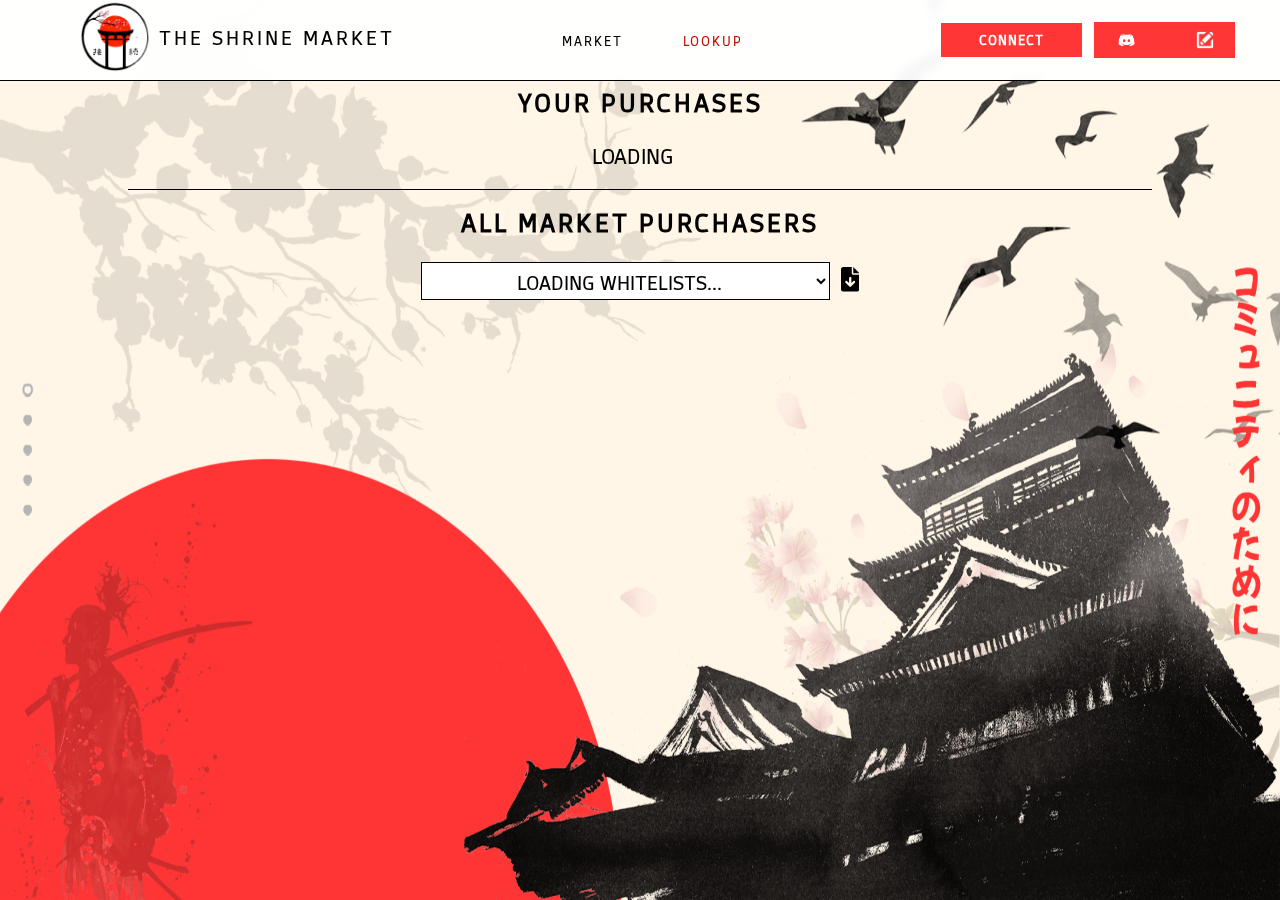
==== commit a4b26e19: "updates" ====
--- a/lookup.html
+++ b/lookup.html
@@ -10,10 +10,10 @@
    <meta content="SHRINE | Lookup" property="twitter:title">
    <meta content="Spend $SHRINE on listings curated by the team at THE SHRINE!" property="twitter:description">
    <meta property="og:type" content="website">
-   <meta property="og:image" content="https://github.com/saintmaxi/shrine-market-dev/blob/master/images/tabicon.png?raw=true">
+   <meta property="og:image" content="https://github.com/saintmaxi/shrine-market-dev/blob/main/images/tabicon.png?raw=true">
    <meta property="og:image:width" content="300">
    <meta property="og:image:height" content="300">
-   <meta name="twitter:image" content="https://github.com/saintmaxi/shrine-market-dev/blob/master/images/tabicon.png?raw=true" />
+   <meta name="twitter:image" content="https://github.com/saintmaxi/shrine-market-dev/blob/main/images/tabicon.png?raw=true" />
    <meta content="width=device-width, initial-scale=1" name="viewport">
    <meta content="Webflow" name="generator">
    <link href="css/shrine-market.css" rel="stylesheet" type="text/css">
@@ -21,18 +21,19 @@
    <link href="css/index.css" rel="stylesheet" type="text/css">
    <link href="css/market.css" rel="stylesheet" type="text/css">
    <link href="css/lookup.css" rel="stylesheet" type="text/css">
+   <link href="css/heaven.css" rel="stylesheet" type="text/css">
    <script
       type="text/javascript">!function (o, c) { var n = c.documentElement, t = " w-mod-"; n.className += t + "js", ("ontouchstart" in o || o.DocumentTouch && c instanceof DocumentTouch) && (n.className += t + "touch") }(window, document);</script>
-   <link href="https://github.com/saintmaxi/shrine-market-dev/blob/master/images/tabicon.png?raw=true" rel="shortcut icon" type="image/x-icon">
-   <link href="https://github.com/saintmaxi/shrine-market-dev/blob/master/images/tabicon.png?raw=true" rel="apple-touch-icon">
+   <link href="https://github.com/saintmaxi/shrine-market-dev/blob/main/images/tabicon.png?raw=true" rel="shortcut icon" type="image/x-icon">
+   <link href="https://github.com/saintmaxi/shrine-market-dev/blob/main/images/tabicon.png?raw=true" rel="apple-touch-icon">
 </head>
 
 <body class="body">
    <div id="top">
       <div id="title-section" class="header">
          <div id="title">
-            <img src="./images/logo.png">
-            <a href="./index.html" class="title-link">ASCENSION<span class="hide-on-mobile"> MARKET</span></a>
+            <img src="./images/tabicon.png">
+            <a href="./index.html" class="title-link">THE SHRINE<span class="hide-on-mobile"> MARKET</span></a>
          </div>
       </div>
       <div id="header" class="header hide-on-mobile">
@@ -62,7 +63,7 @@
             <img id="edit-img" src="./images/edit-white.png">
          </button>
       </div>
-      <div id="mobile-wallet-connect-div" class="hide-on-desktop">
+      <div id="mobile-wallet-connect-div" class="border-bottom-black hide-on-desktop">
          <button id="mobile-account" href="#" class="button" onclick=connect()>
             <span id="mobile-account-text">CONNECT</span>
          </button>
@@ -94,16 +95,16 @@
             </div>
             <div class="hide-on-desktop" id="socials">
                <a href="https://twitter.com/ascensiont6" target="_blank" class="link w-inline-block">
-                  <img src="images/twitter-black.png" loading="lazy" alt="">
+                  <img src="images/twitter-white.png" loading="lazy" alt="">
                </a>
                <a href="https://discord.com/triplesixjewels" target="_blank" class="link w-inline-block">
-                  <img src="images/dc-white.png" loading="lazy" alt="">
+                  <img src="images/dc-black.png" loading="lazy" alt="">
                </a>
                <a href="https://opensea.io/collection/ascensionbyt6" target="_blank" class="link w-inline-block">
-                  <img src="images/os-transparent.png" loading="lazy" alt="" style="background-color: transparent;border-radius: 50%;">
+                  <img src="images/os-black.png" loading="lazy" alt="" style="background-color: white;border-radius: 50%;">
                </a>
                <a href="https://etherscan.io/address/0xa74d868ce53af34f92b880a0f92f1ad8fc8944d7#code" target="_blank" class="link w-inline-block">
-                  <img class="etherscan" src="images/etherscan-white.png" loading="lazy" alt="" style="border-radius: 50%;">
+                  <img class="etherscan" src="images/etherscan-black.png" loading="lazy" alt="" style="border-radius: 50%;">
                </a>
             </div>
          </div>
@@ -126,7 +127,7 @@
                         </option>
                      </select>
                      <a href="#" id="download-link" onclick="download()">
-                        <svg id="download-button" xmlns="http://www.w3.org/2000/svg" viewBox="0 0 384 512"><!--! Font Awesome Pro 6.1.1 by @fontawesome - https://fontawesome.com License - https://fontawesome.com/license (Commercial License) Copyright 2022 Fonticons, Inc. --><path fill="white" d="M384 128h-128V0L384 128zM256 160H384v304c0 26.51-21.49 48-48 48h-288C21.49 512 0 490.5 0 464v-416C0 21.49 21.49 0 48 0H224l.0039 128C224 145.7 238.3 160 256 160zM255 295L216 334.1V232c0-13.25-10.75-24-24-24S168 218.8 168 232v102.1L128.1 295C124.3 290.3 118.2 288 112 288S99.72 290.3 95.03 295c-9.375 9.375-9.375 24.56 0 33.94l80 80c9.375 9.375 24.56 9.375 33.94 0l80-80c9.375-9.375 9.375-24.56 0-33.94S264.4 285.7 255 295z"/></svg>
+                        <svg id="download-button" xmlns="http://www.w3.org/2000/svg" viewBox="0 0 384 512"><!--! Font Awesome Pro 6.1.1 by @fontawesome - https://fontawesome.com License - https://fontawesome.com/license (Commercial License) Copyright 2022 Fonticons, Inc. --><path fill="black" d="M384 128h-128V0L384 128zM256 160H384v304c0 26.51-21.49 48-48 48h-288C21.49 512 0 490.5 0 464v-416C0 21.49 21.49 0 48 0H224l.0039 128C224 145.7 238.3 160 256 160zM255 295L216 334.1V232c0-13.25-10.75-24-24-24S168 218.8 168 232v102.1L128.1 295C124.3 290.3 118.2 288 112 288S99.72 290.3 95.03 295c-9.375 9.375-9.375 24.56 0 33.94l80 80c9.375 9.375 24.56 9.375 33.94 0l80-80c9.375-9.375 9.375-24.56 0-33.94S264.4 285.7 255 295z"/></svg>
                         
                      </a>
                   </div>
@@ -137,6 +138,8 @@
             </div>
       </div>
    </div>
+   <img src="images/shrine-bg-mobile.png" loading="lazy" alt="" class="banner-img fixed-banner hide-on-desktop">
+   <img src="images/shrine-bg-desktop.png" loading="lazy" alt="" class="banner-img fixed-banner hide-on-mobile">
    <div id="pending-transactions"></div>
    <script src="https://d3e54v103j8qbb.cloudfront.net/js/jquery-3.5.1.min.dc5e7f18c8.js?site=611d0d9b752438eba744e08d"
       type="text/javascript" integrity="sha256-9/aliU8dGd2tb6OSsuzixeV4y/faTqgFtohetphbbj0="
--- a/css/shrine-market.css
+++ b/css/shrine-market.css
@@ -9,8 +9,7 @@
 	border-style: solid;
 	background-color: white;
 	color: black !important;
-	border-width: 1px solid black;
-	border: none;
+	border: 1px solid black;
 	min-width: 35%;
 }
 
@@ -54,6 +53,8 @@
 	position:fixed;
     bottom:0px;
     z-index: -1;
+	/* filter: blur(1px);
+    -webkit-filter: blur(1px); */
 }
 
 h1, h2 {
@@ -127,7 +128,7 @@
 }
 
   .button.loading, .button.connect {
-	background-color: #BF0C00 !important;
+	background-color: #FF3635 !important;
 	color: white !important;
   }
 
@@ -297,7 +298,7 @@
 
 
 #loading-popup {
-    border: solid 1px white;
+    border: solid 1px black;
     background-color: white;
     padding:5vw;
     z-index: 99999;
@@ -310,7 +311,7 @@
 }
 
 #error-popup, #status-popup, #discord-popup {
-	background-color: #100C08;
+	background-color: white;
     z-index: 99999;
     position:fixed;
     top:50%;
@@ -318,7 +319,7 @@
     transform: translate(-50%, -50%);
     width: 53vw;
     height: 35vh;
-    border: solid 1px white;
+    border: solid 1px black;
     text-align: center;
     box-shadow: 0 0 5000px 5000px rgba(0,0,0,0.88);
 }
@@ -332,7 +333,7 @@
     font-size: 2.5vw !important;
     line-height: 2.7vw !important;
     position: absolute;
-	color: white;
+	color: black;
     top: 50%;
     left: 50%;
 	padding: 1vw;
@@ -357,7 +358,7 @@
 	font-size: 2vw;
 	line-height: 2vw;
 	position: absolute;
-	color: white;
+	color: black;
 	top: 50%;
 	left: 50%;
 	width: 90%;
--- a/css/index.css
+++ b/css/index.css
@@ -264,7 +264,7 @@
         border-right: none;
         font-size: 5vh;
         line-height: 5vh;
-        background-color: #100C08;
+        background-color: rgba(255, 255, 255, 0.955);
         margin: 0;
         padding: 1%;
         backdrop-filter: blur(10px);
@@ -328,8 +328,8 @@
     #mobile-nav-menu {
         margin-top: -100%;
         transition: all 0.4s;
-        background-color: #100C08;
-
+        background-color: white;
+        border-bottom: solid 1px black;
     }
     
     #mobile-nav-menu.expanded {
@@ -407,7 +407,7 @@
     #navbar {
         touch-action: manipulation;
         width: 10%;
-        background-color: black !important;
+        background-color: white;
         background-image: url("../images/burger.png");
         background-size: 100% 100%;
     }
@@ -417,7 +417,7 @@
         flex-direction: row;
         align-items: center;
         justify-content: space-evenly;
-        background-color: #100C08;
+        background-color: white;
         text-align: center;
         padding-top: 5px;
         padding-bottom: 10px;
@@ -425,12 +425,16 @@
         -webkit-backdrop-filter: blur(10px);
     }
 
+    .border-bottom-black {
+        border-bottom: solid 1px black;
+    }
+
     #mobile-wallet-connect-div .button {
         min-height: 6vh;
     }
 
     #mobile-account, #discord-mobile {
-        background-color: #F72119 !important;
+        background-color: #FF3635 !important;
         color: white !important;
         width: 40%;
     }
--- a/css/market.css
+++ b/css/market.css
@@ -598,6 +598,7 @@
     }
 
     #selector-div button {
+        background-color: #FEF6E7 !important;
         font-size: 3.4vh;
         line-height: 3.4vh;
         padding: 2vh;
--- a/css/lookup.css
+++ b/css/lookup.css
@@ -1,5 +1,5 @@
 h1 {
-    border-bottom: solid 1px white;
+    border-bottom: solid 1px black;
     padding-bottom: .5vw;
     margin-left: 0 !important;
     margin-right: 0 !important;
@@ -13,7 +13,7 @@
 
 #lookup {
     width: 80%;
-    color: white !important;
+    color: black !important;
 }
 
 #your-wl-spots {
@@ -22,13 +22,13 @@
 }
 
 #market-allocation {
-    border-top: solid 1px white;
+    border-top: solid 1px black;
     padding-top: .5vw;
 }
 
 #wl-section {
-    background: #bf0d00a5;
-    border: solid .1px white;
+    background-color: rgba(255, 255, 255, 0.955);
+    border: solid 1px black;
     width: 90%;
     overflow-y: scroll;
     margin: auto;
@@ -60,11 +60,12 @@
 }
 
 #wl-section > .wl-row:nth-child(1) {
-    background: #BF0C00 !important;
+    background: #FF3635 !important;
+    color: white;
 }
 
 #wl-section > .wl-row:nth-of-type(odd) {
-    background: #ac443c;
+    background: rgb(255, 125, 116);
 
 }
 
@@ -74,6 +75,7 @@
     line-height: 2vw;
     width: 40%;
     margin-right: 1%;
+    border: solid 1px black;
 }
 
 #select-wrapper {
@@ -141,7 +143,6 @@
 
     #wl-section {
         width: 100%;
-        border: solid 5px #F1C94B;
         padding-top:4vh !important;
         font-size: 2vh;
         line-height: 2.2vh;
--- a/css/heaven.css
+++ b/css/heaven.css
@@ -0,0 +1,71 @@
+
+.body {
+    background-color: white;
+}
+
+h1, h2, h3, h4 {
+    color: black !important;
+}
+
+.partner-collection {
+    background-color: rgba(255, 255, 255, 0.955);
+    border-color: black;
+    color: black !important;
+}
+
+.partner-collection img {
+    border-color: black;
+    border-width: 1px;
+}
+
+.partner-collection h3 {
+    color: black !important;
+}
+
+#selector-div button{
+    color: black  !important;
+}
+
+#selector-div {
+    border-color: black;
+}
+
+#selector-div button.active {
+    color: #FF3635 !important;
+}
+
+#selector-div button:hover {
+    color: #FF3635 !important;
+}
+
+/* .partner-collection button {
+    background-color: rgb(229, 198, 24) !important;
+}
+
+.partner-collection button:hover {
+    background-color: rgb(254, 233, 115) !important;
+} */
+
+.partner-collection button.purchased {
+    background-color: #9c9696 !important;
+}
+
+.partner-collection button.purchased:hover {
+    background-color: #9c9696 !important;
+    color: white !important;
+}
+
+.token-balance-float {
+    border-color: black;
+}
+
+.loading-div {
+    border-color: black;
+}
+
+
+@media screen and (max-width: 991px) {
+
+
+
+}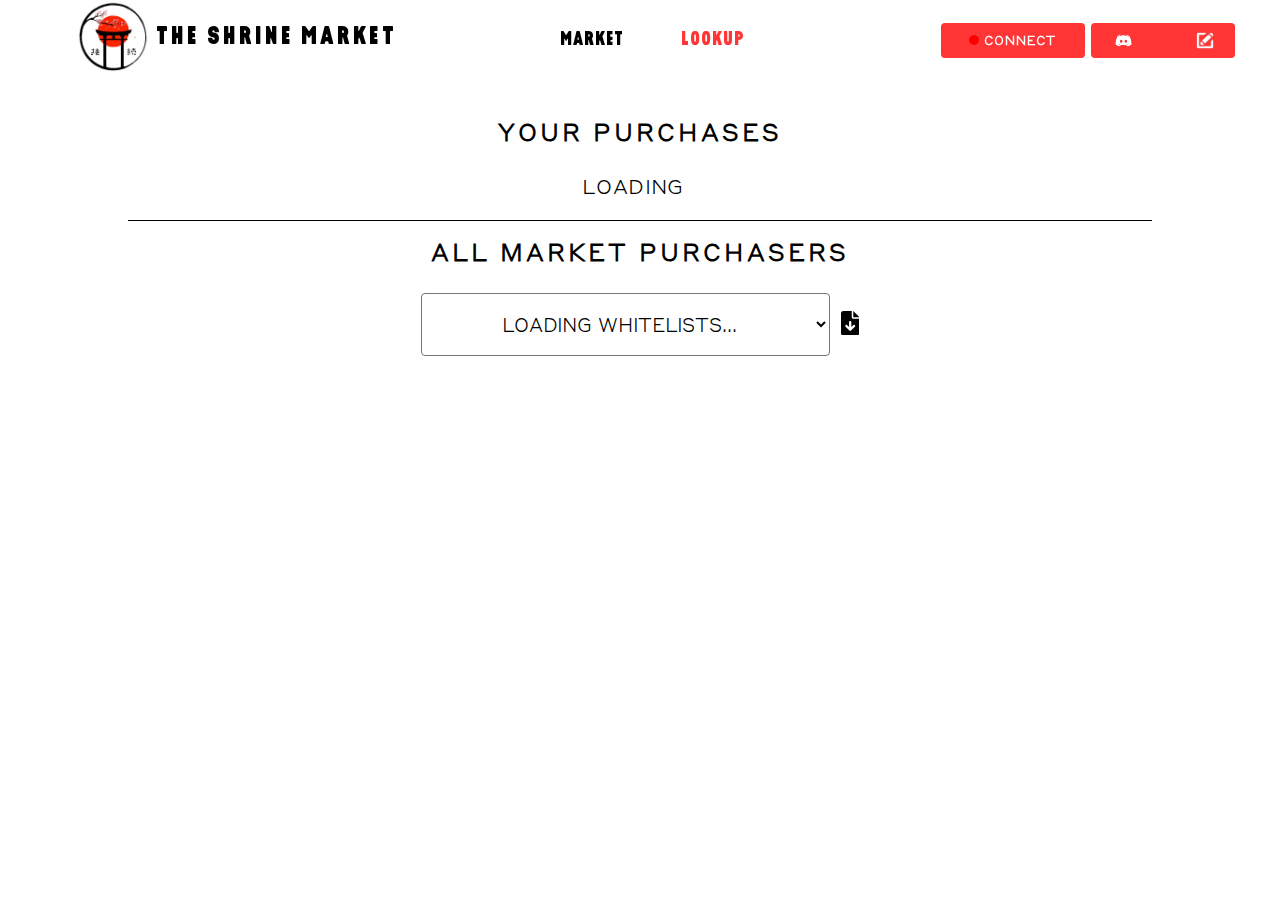
==== commit b602c500: "bb steps" ====
--- a/lookup.html
+++ b/lookup.html
@@ -55,7 +55,7 @@
       </div>
       <div id="desktop-wallet-connect-div">
          <button class="button hide-on-mobile clickable" id="account" href="#" onclick=connect()>
-            <span id="account-text">CONNECT</span>
+            <span id="account-text"><span class="connect-status"></span> CONNECT</span>
          </button>
          <button class="button hide-on-mobile" id="discord" onclick="promptForDiscord()">
             <img id="discord-img" src="./images/dc-white.png">
@@ -63,9 +63,9 @@
             <img id="edit-img" src="./images/edit-white.png">
          </button>
       </div>
-      <div id="mobile-wallet-connect-div" class="border-bottom-black hide-on-desktop">
+      <div id="mobile-wallet-connect-div" class="hide-on-desktop">
          <button id="mobile-account" href="#" class="button" onclick=connect()>
-            <span id="mobile-account-text">CONNECT</span>
+            <span id="mobile-account-text"><span class="connect-status"></span> CONNECT</span>
          </button>
          <button class="button" id="discord-mobile" onclick="promptForDiscord()">
             <img id="discord-img" src="./images/dc-white.png">
@@ -87,7 +87,7 @@
                      LOOKUP
                   </a>
                </div>
-               <div class="header-menu hidden" id="workshop">
+               <div class="header-menu hidden" id="workshop-mobile">
                   <a href="./workshop.html" class="link">
                      WORKSHOP
                   </a>
@@ -111,7 +111,7 @@
       </div>
    </div>
 </div>
-   <div id="mint-container" class="section body-section body-1 wf-section">
+   <div id="lookup-wrapper" class="section body-section body-1 wf-section">
       <div id="lookup" class="container w-container"  style="text-align: center;">
             <div id="lookup-container">
                <div class="lookup-div">
@@ -138,8 +138,8 @@
             </div>
       </div>
    </div>
-   <img src="images/shrine-bg-mobile.png" loading="lazy" alt="" class="banner-img fixed-banner hide-on-desktop">
-   <img src="images/shrine-bg-desktop.png" loading="lazy" alt="" class="banner-img fixed-banner hide-on-mobile">
+   <!-- <img src="images/shrine-bg-mobile.png" loading="lazy" alt="" class="banner-img fixed-banner hide-on-desktop"> -->
+   <!-- <img src="images/shrine-bg-desktop.png" loading="lazy" alt="" class="banner-img fixed-banner hide-on-mobile"> -->
    <div id="pending-transactions"></div>
    <script src="https://d3e54v103j8qbb.cloudfront.net/js/jquery-3.5.1.min.dc5e7f18c8.js?site=611d0d9b752438eba744e08d"
       type="text/javascript" integrity="sha256-9/aliU8dGd2tb6OSsuzixeV4y/faTqgFtohetphbbj0="
--- a/css/shrine-market.css
+++ b/css/shrine-market.css
@@ -1,20 +1,21 @@
 
 @font-face {  
-	font-family: 'Syke';
-	src: URL('./Syke-Regular.ttf') format('truetype');
+	font-family: 'MSB';
+	src: URL('./MSBee-Light.woff2') format('truetype');
 }  
 
 select {
+	border-radius: 4px;
 	font-size: 2vw !important;
 	border-style: solid;
 	background-color: white;
 	color: black !important;
-	border: 1px solid black;
+	/* border: 1px solid black; */
 	min-width: 35%;
 }
 
 a.active {
-	color: #BF0C00 !important;
+	color: #FF3635 !important;
 }
 
 #clear-cache {
@@ -29,7 +30,7 @@
 
 html, body {
 	overscroll-behavior: none;
-	font-family: 'Syke', monospace;
+	font-family: 'MSB', monospace;
 	margin: 0;
 	width: 100%;
 	height: 100%;	
@@ -53,8 +54,8 @@
 	position:fixed;
     bottom:0px;
     z-index: -1;
-	/* filter: blur(1px);
-    -webkit-filter: blur(1px); */
+	filter: brightness(.9);
+    -webkit-filter: brightness(.9);
 }
 
 h1, h2 {
@@ -62,7 +63,7 @@
 }
 
 h1 {
-	font-family: "Syke", monospace;
+	font-family: "MSB", monospace;
 	color: white;
 	font-weight: 600;
 	font-size: 3vw !important;
@@ -83,7 +84,7 @@
 }
 
 #desktop-wallet-connect-div button {
-	width: 48%;
+	width: 49%;
 	font-size: 1vw;
 	letter-spacing: 1px;
 }
@@ -95,6 +96,14 @@
 #edit-img {
 	height: 1.4vw;
 }
+
+.connect-status {
+	height: 10px;
+	width: 10px;
+	background-color: red;
+	border-radius: 50%;
+	display: inline-block;
+  }
 
 #account, #discord {
 	text-align: center;
@@ -150,10 +159,9 @@
 
 .body {
     background-color: #100C08;
-	font-family: "Syke", monospace;
+	font-family: "MSB", monospace;
 	background-size: auto;
 	background-repeat: repeat;
-	color: white;
 	cursor: default !important;
 }
 
@@ -211,13 +219,14 @@
 }
 
 .button {
+	border-radius: 4px;
 	touch-action: manipulation;
 	background-color: #FF3635 !important;
 	color: white !important;
 	font-size: 1vw;
 	line-height: 1.7vw;
 	padding: .5vw;
-	font-family: "Syke", monospace;
+	font-family: "MSB", monospace;
 	font-weight: bolder;
 }
 
@@ -288,8 +297,9 @@
     line-height: 1.5vw;
     padding: 20px;
     text-align: center;
-	border: 1px solid white;
-	font-family: "Syke";
+	/* border: 1px solid white; */
+	font-family: "MSB";
+	border-radius: 8px;
 }
 
 .etherscan-link {
@@ -298,7 +308,7 @@
 
 
 #loading-popup {
-    border: solid 1px black;
+    /* border: solid 1px black; */
     background-color: white;
     padding:5vw;
     z-index: 99999;
@@ -306,11 +316,14 @@
     top:50%;
     left: 50%;
     transform: translate(-50%, -50%);
+    box-shadow: 1px 1px 10px 5px rgba(0,0,0,.16);
     width: 33vw;
     text-align: center;
+	border-radius: 8px;
 }
 
 #error-popup, #status-popup, #discord-popup {
+	border-radius: 8px;
 	background-color: white;
     z-index: 99999;
     position:fixed;
@@ -319,9 +332,13 @@
     transform: translate(-50%, -50%);
     width: 53vw;
     height: 35vh;
-    border: solid 1px black;
+    /* border: solid 1px black; */
     text-align: center;
     box-shadow: 0 0 5000px 5000px rgba(0,0,0,0.88);
+}
+
+#error-popup button {
+	width: 50%;
 }
 
 #discord-popup {
@@ -339,7 +356,7 @@
 	padding: 1vw;
     transform: translate(-50%, -50%);
     text-align: center;
-	font-family: "Syke", monospace;
+	font-family: "MSB", monospace;
 }
 
 
@@ -422,9 +439,10 @@
 	/* border-color: black; */
 	/* border-radius: 20px; */
 	/* border-width: .5vw; */
+    box-shadow: 1px 1px 10px 9px rgba(0,0,0,.16);
 	padding: 20px;
     background-color: #100C08;
-	opacity: .9;
+	opacity: .94;
 	backdrop-filter: blur(4px);
     -webkit-backdrop-filter: blur(4px);
 }
@@ -443,6 +461,11 @@
 }
 
 @media screen and (max-width:991px) {
+
+
+	#error-popup button {
+		width: 90%;
+	}
 
 	#discord-mobile {
 		display: flex;
@@ -555,12 +578,12 @@
       .loading-div {
         font-size: 4vw !important;
         line-height: 4.6vw !important;
-		border-width: 5px;
+		border-width: 1px;
       }
 
 	  #loading-popup {
         width: 75vw;
-		border-width: 5px;
+		border-width: 1px;
 		bottom: 3vh;
     }
 
@@ -571,7 +594,7 @@
 
     #error-popup, #status-popup, #discord-popup {
         width: 75vw;
-        height: 15vh;
+        height: 20vh;
 		border-width: 1px;
     }
 
@@ -620,7 +643,7 @@
 	}
 
 	select {
-		border-width: 3px;
+		border-width: 1px;
 		font-size: 3vh !important;
 		width: 90%;
 	}
--- a/css/index.css
+++ b/css/index.css
@@ -1,6 +1,11 @@
 :root {
     --main-bg-color: #447CFC;
   }
+
+@font-face {  
+	font-family: 'KFA';
+	src: URL('./KranaFat-A.woff2') format('truetype');
+}  
 
 @keyframes blinker {
     50% {
@@ -23,7 +28,6 @@
 /* start header/navbar styling */
 
 #top  {
-    position: fixed;
     z-index: 9999;
     width: 100%;
     /* opacity: .95; */
@@ -35,8 +39,8 @@
     backdrop-filter: blur(4px);
     -webkit-backdrop-filter: blur(4px);
     height: 9vh;
-	font-family: 'Syke', sans-serif;
-    border-bottom: 1px solid black;
+	font-family: 'MSB', sans-serif;
+    /* border-bottom: solid 1px black; */
 }
 
 #project-name {
@@ -54,14 +58,15 @@
     justify-content: center;
     align-items: center;
     width: 30%;
-    font-size: 1.5vw;
-    line-height: 1.5vw;
+    font-size: 2vw;
+    line-height: 2vw;
     text-align: center;
 }
 
 #title {
     width: 100%;
     letter-spacing: 3px;
+    font-family: "KFA";
 }
 
 #title img {
@@ -81,12 +86,13 @@
 }
 
 .header-menu {
-	font-size: 1vw;
-    line-height: 1vw;
-    letter-spacing: 2px;
+	font-size: 1.5vw;
+    line-height: 1.5vw;
+    letter-spacing: 1px;
     width: 25%;
     margin: 1%;
     text-align: center;
+    font-family: "KFA";
 }
 
 .header-menu a {
@@ -251,7 +257,6 @@
     /* start header-navbar styling */
 
     #top {
-        position: initial;
         display: initial;
     }
 
@@ -275,10 +280,6 @@
         width: 15%;
     }
 
-    #title-section {
-       font-size: 4vh !important;
-    }
-
     #socials {
         text-align: center;
         display: flex;
@@ -329,7 +330,7 @@
         margin-top: -100%;
         transition: all 0.4s;
         background-color: white;
-        border-bottom: solid 1px black;
+        /* border-bottom: solid 1px black; */
     }
     
     #mobile-nav-menu.expanded {
--- a/css/market.css
+++ b/css/market.css
@@ -1,7 +1,58 @@
 @font-face {  
-	font-family: 'Syke';
-	src: URL('./Syke-Regular.ttf') format('truetype');
+	font-family: 'MSB';
+	src: URL('./MSBee-Light.woff2') format('truetype');
 }  
+
+#shrine-div {
+    display: flex;
+    flex-direction: row;
+    justify-content: space-around;
+    align-items: center;
+    margin: auto;
+    width: 70%;
+    font-family: "KFA";
+    font-size: 1.4vw;
+    line-height: 1.4vw;
+    box-shadow: 1px 1px 10px 9px rgba(0,0,0,.16);
+	border-radius: 8px;
+    text-align: center;
+    padding: 1vw;
+}
+
+#shrine-container {
+    padding-top: 20px;
+    padding-bottom: 0 !important;
+}
+
+.shrine-container {
+    width: 30%;
+	border-radius: 10px;
+    display: flex;
+    flex-direction: row;
+    justify-content: space-around;
+    align-items: center;
+    box-shadow: 1px 1px 10px 4px rgba(0,0,0,.16);
+}
+
+.shrine-container:nth-child(1) {
+    background-color: #c62f43c6;
+}
+
+.shrine-container:nth-child(2) {
+    background-color: #2e487391;
+}
+
+.shrine-container:nth-child(3) {
+    background-color: #EFF2F2;
+}
+
+.shrine-container img {
+    width: 30%;
+}
+
+.shrine-text {
+    width: 60%;
+}
 
 .token-balance-float {
     position: fixed;
@@ -14,13 +65,15 @@
     padding: 15px;
     background: white;
     color: black;
-    border: 1px solid white;
+    /* border: 1px solid white; */
     height: 6vh;
-	font-family: "Syke";
+	font-family: "MSB";
+	border-radius: 8px;
+	opacity: .94;
+    box-shadow: 1px 1px 10px 5px rgba(0,0,0,.16);
   }
 
   #market-section {
-    padding-top: 9vh;
       padding-bottom: calc(1.5vw + 150px) !important;
   }
 
@@ -38,6 +91,7 @@
 }
 
 #onboarding-section p {
+    color: white;
     margin-bottom: 0 !important;
 }
 
@@ -91,29 +145,36 @@
 
 /* end onboarding section */
 
-button.active {
+#selector-div button.active {
     /* border-bottom: 1px solid white; */
     color: #BF0C00 !important;
+    background-color: rgba(237, 236, 236, 0.81) !important;
 }
 
 #selector-div {
     width: 90%;
-    border-bottom: solid 1px white;
     margin-left: 5%;
     text-align: left;
 }
 
 #selector-div button {
-    font-size: 1.3vw;
+    font-size: 1.5vw;
+    letter-spacing: 3px;
     line-height: 1.5vw;
-    padding: .5vw;
-    border-radius: 0;
-    width: 10%;
+    border-radius: 16px;
+    padding: .7vw;
+    /* border: solid 1px black; */
+    width: 13%;
+    margin-left: .5%;
+    margin-right: .5%;
     background-color: transparent !important;
     color: black;
+	font-family: 'KFA';
+    box-shadow: 1px 1px 10px 5px rgba(0,0,0,.16);
 }
 
 #selector-div button:hover {
+    background-color: rgb(174, 171, 171);
     color: #BF0C00 !important;
 }
 
@@ -148,11 +209,13 @@
 }
 
 .example {
+	border-radius: 8px;
     position: relative;
 }
 
 .cover {
     position: absolute;
+	border-radius: 8px;
     top: 50%;
     left: 50%;
     width: 101%;
@@ -172,9 +235,10 @@
 .partner-collection {
 	/* border-style: solid; */
 	/* border-color: black; */
-	/* border-radius: 15px; */
+	border-radius: 8px;
+    box-shadow: 1px 1px 10px 9px rgba(0,0,0,.16);
 	/* border-width: .5vw; */
-    border: solid white 1px;
+    /* border: solid 1px black; */
     width: 21%;
     margin: 1%;
     background-color: black;
@@ -242,13 +306,15 @@
 }
 
 .collection-img {
+	border-radius: 4px;
 	border-style: solid;
 	border-color: white;
 	border-width: .1px;
     background-color: black;
-    width: 30%;
-    width: 200px;
-    height: 200px;
+    object-fit: cover;
+    width: 100%;
+    /* width: 200px;
+    height: 200px; */
 }
 
 .collection-info {
@@ -259,7 +325,7 @@
     min-height: 20%;
     padding: 2%;
     padding-bottom: 10px;
-    font-family: 'Syke', monospace;
+    font-family: 'MSB', monospace;
     font-weight: 200;
 }
 
@@ -501,6 +567,53 @@
 }
 
 @media screen and (max-width: 991px) {
+
+    #shrine-container {
+        padding-top: 30px !important;
+        padding-bottom: 30px !important;
+        text-align: center;
+    }
+
+    #shrine-div {
+        width: 90%;
+        font-size: 3vh;
+        line-height: 3vh;
+        padding: 2vh;
+        display: inline-block;
+        margin: auto;
+    }
+    
+    .shrine-container {
+        width: 100%;
+        border-radius: 10px;
+        margin-top: 10px;
+        margin-bottom: 10px;
+        display: flex;
+        flex-direction: row;
+        justify-content: space-around;
+        align-items: center;
+        box-shadow: 1px 1px 10px 4px rgba(0,0,0,.16);
+    }
+    
+    .shrine-container:nth-child(1) {
+        background-color: #c62f43c6;
+    }
+    
+    .shrine-container:nth-child(2) {
+        background-color: #2e487391;
+    }
+    
+    .shrine-container:nth-child(3) {
+        background-color: #EFF2F2;
+    }
+    
+    .shrine-container img {
+        width: 30%;
+    }
+    
+    .shrine-text {
+        width: 60%;
+    }
 
     #onboarding-section {
         display: inline-block;
@@ -571,7 +684,7 @@
         padding: 5px;
         background: white;
         color: black;
-        border: 1px solid white;
+        /* border: 1px solid white; */
         height: initial;
       }
 
@@ -598,7 +711,6 @@
     }
 
     #selector-div button {
-        background-color: #FEF6E7 !important;
         font-size: 3.4vh;
         line-height: 3.4vh;
         padding: 2vh;
--- a/css/lookup.css
+++ b/css/lookup.css
@@ -16,6 +16,10 @@
     color: black !important;
 }
 
+#lookup-wrapper {
+    padding-top: 0;
+}
+
 #your-wl-spots {
     font-size: 1.6vw;
     line-height: 2vw;
@@ -27,8 +31,9 @@
 }
 
 #wl-section {
+	border-radius: 8px;
     background-color: rgba(255, 255, 255, 0.955);
-    border: solid 1px black;
+    /* border: solid 1px black; */
     width: 90%;
     overflow-y: scroll;
     margin: auto;
@@ -37,6 +42,7 @@
     font-size: 1.2vw;
     line-height: 1.3vw;
     padding: 1.5vw;
+    box-shadow: 1px 1px 10px 9px rgba(0,0,0,.16);
 }
 
 .wl-row {
@@ -60,13 +66,14 @@
 }
 
 #wl-section > .wl-row:nth-child(1) {
+	border-radius: 4px;
     background: #FF3635 !important;
     color: white;
 }
 
 #wl-section > .wl-row:nth-of-type(odd) {
-    background: rgb(255, 125, 116);
-
+    background: #ff3535f4;
+    color: white;
 }
 
 select {
@@ -75,7 +82,8 @@
     line-height: 2vw;
     width: 40%;
     margin-right: 1%;
-    border: solid 1px black;
+    min-height: 7vh;
+    /* border: solid 1px black; */
 }
 
 #select-wrapper {
@@ -127,12 +135,12 @@
     }
 
     h1 {
-        border-bottom: solid 1px white;
+        border-bottom: solid 1px black;
         padding-bottom: 4vh;
     }
 
     #market-allocation {
-        border-top: solid 1px white;
+        border-top: solid 1px black;
         padding-top: 4vh !important;
     }
 
@@ -144,11 +152,11 @@
     #wl-section {
         width: 100%;
         padding-top:4vh !important;
-        font-size: 2vh;
+        font-size: 1.7vh;
         line-height: 2.2vh;
     }
 
-    select {
+    #listing-select {
         font-size: 2vh !important;
         line-height: 2vh !important;
         width: 90%;
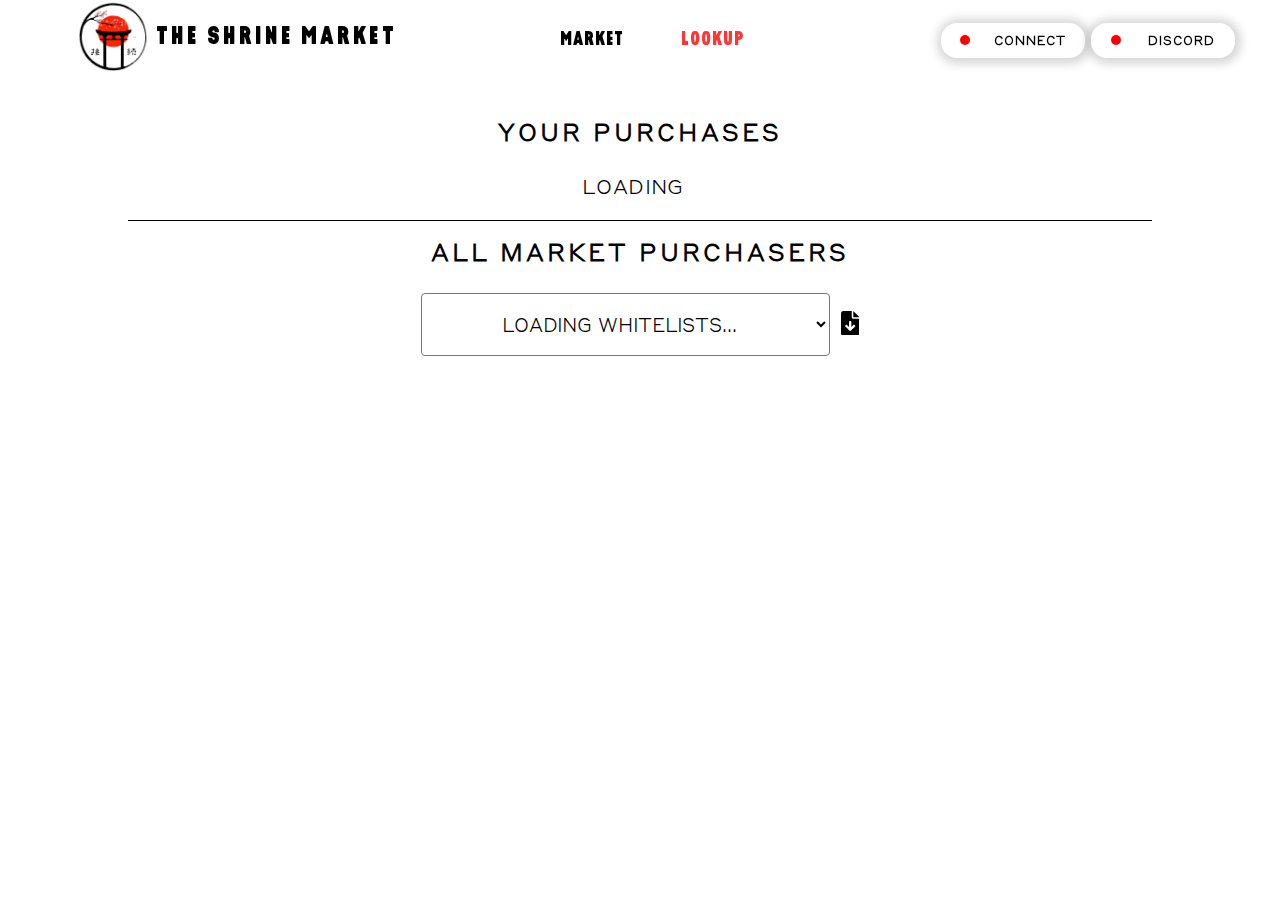
==== commit 045c2e6b: "updates" ====
--- a/lookup.html
+++ b/lookup.html
@@ -55,22 +55,22 @@
       </div>
       <div id="desktop-wallet-connect-div">
          <button class="button hide-on-mobile clickable" id="account" href="#" onclick=connect()>
-            <span id="account-text"><span class="connect-status"></span> CONNECT</span>
+            <div class="connect-status"></div>
+            <span id="account-text">CONNECT</span>
          </button>
          <button class="button hide-on-mobile" id="discord" onclick="promptForDiscord()">
-            <img id="discord-img" src="./images/dc-white.png">
-            <span id="discord-text"></span>
-            <img id="edit-img" src="./images/edit-white.png">
+            <div class="connect-status"></div>
+            <span id="discord-text">DISCORD</span>
          </button>
       </div>
       <div id="mobile-wallet-connect-div" class="hide-on-desktop">
          <button id="mobile-account" href="#" class="button" onclick=connect()>
-            <span id="mobile-account-text"><span class="connect-status"></span> CONNECT</span>
+            <div class="connect-status"></div>
+            <span id="mobile-account-text">CONNECT</span>
          </button>
          <button class="button" id="discord-mobile" onclick="promptForDiscord()">
-            <img id="discord-img" src="./images/dc-white.png">
-            <span id="discord-text-mobile"></span>
-            <img id="edit-img" src="./images/edit-white.png">
+            <div class="connect-status"></div>
+            <span id="discord-text-mobile">DISCORD</span>
          </button>
          <button id="navbar" href="#" class="button" onclick="toggleMenu()"></button>
       </div>
@@ -94,16 +94,19 @@
                </div>
             </div>
             <div class="hide-on-desktop" id="socials">
-               <a href="https://twitter.com/ascensiont6" target="_blank" class="link w-inline-block">
+               <a href="https://www.twitter.com/HakiNFT" target="_blank" class="link w-inline-block">
                   <img src="images/twitter-white.png" loading="lazy" alt="">
                </a>
-               <a href="https://discord.com/triplesixjewels" target="_blank" class="link w-inline-block">
+               <a href="https://discord.gg/theshrine" target="_blank" class="link w-inline-block">
                   <img src="images/dc-black.png" loading="lazy" alt="">
                </a>
-               <a href="https://opensea.io/collection/ascensionbyt6" target="_blank" class="link w-inline-block">
+               <a href="https://www.instagram.com/hakinft" target="_blank" class="link w-inline-block">
+                  <img src="images/insta.png" loading="lazy" alt="">
+               </a>
+               <a href="https://opensea.io/collection/hakinft-io" target="_blank" class="link w-inline-block">
                   <img src="images/os-black.png" loading="lazy" alt="" style="background-color: white;border-radius: 50%;">
                </a>
-               <a href="https://etherscan.io/address/0xa74d868ce53af34f92b880a0f92f1ad8fc8944d7#code" target="_blank" class="link w-inline-block">
+               <a href="https://etherscan.io/address/0x7887f40763ace5f0e8320181fd5b42776d35b1ff" target="_blank" class="link w-inline-block">
                   <img class="etherscan" src="images/etherscan-black.png" loading="lazy" alt="" style="border-radius: 50%;">
                </a>
             </div>
@@ -141,6 +144,23 @@
    <!-- <img src="images/shrine-bg-mobile.png" loading="lazy" alt="" class="banner-img fixed-banner hide-on-desktop"> -->
    <!-- <img src="images/shrine-bg-desktop.png" loading="lazy" alt="" class="banner-img fixed-banner hide-on-mobile"> -->
    <div id="pending-transactions"></div>
+   <!-- <div class="hide-on-mobile" id="bottom-socials">
+      <a href="https://www.twitter.com/HakiNFT" target="_blank" class="link w-inline-block">
+         <img src="images/twitter-white.png" loading="lazy" alt="">
+      </a>
+      <a href="https://discord.gg/theshrine" target="_blank" class="link w-inline-block">
+         <img src="images/dc-black.png" loading="lazy" alt="">
+      </a>
+      <a href="https://www.instagram.com/hakinft" target="_blank" class="link w-inline-block">
+         <img src="images/insta.png" loading="lazy" alt="">
+      </a>
+      <a href="https://opensea.io/collection/hakinft-io" target="_blank" class="link w-inline-block">
+         <img src="images/os-black.png" loading="lazy" alt="" style="background-color: white;border-radius: 50%;">
+      </a>
+      <a href="https://etherscan.io/address/0x7887f40763ace5f0e8320181fd5b42776d35b1ff" target="_blank" class="link w-inline-block">
+         <img class="etherscan" src="images/etherscan-black.png" loading="lazy" alt="" style="border-radius: 50%;">
+      </a>
+   </div> -->
    <script src="https://d3e54v103j8qbb.cloudfront.net/js/jquery-3.5.1.min.dc5e7f18c8.js?site=611d0d9b752438eba744e08d"
       type="text/javascript" integrity="sha256-9/aliU8dGd2tb6OSsuzixeV4y/faTqgFtohetphbbj0="
       crossorigin="anonymous"></script>
--- a/css/shrine-market.css
+++ b/css/shrine-market.css
@@ -3,6 +3,19 @@
 	font-family: 'MSB';
 	src: URL('./MSBee-Light.woff2') format('truetype');
 }  
+
+@font-face {  
+	font-family: 'KFA';
+	src: URL('./KranaFat-A.woff2') format('truetype');
+}  
+
+.connect-status {
+	height: 25px;
+	width: 25px;
+	background-color: red;
+	border-radius: 50%;
+	display: inline-block;
+}
 
 select {
 	border-radius: 4px;
@@ -105,57 +118,60 @@
 	display: inline-block;
   }
 
-#account, #discord {
+#account, #discord, #mobile-account, #discord-mobile {
+    border-radius: 16px;
 	text-align: center;
-	background-color: #FF3635 !important;
-	color:white !important;
-  }
-
-  #discord {
+	background-color: white !important;
+	color: black !important;
+    box-shadow: 1px 1px 10px 5px rgba(0,0,0,.16);
+}
+
+#account:hover, #discord:hover {
+    background-color: rgb(174, 171, 171);
+    color: #BF0C00 !important;
+}
+
+#discord, #account, #mobile-account, #discord-mobile {
 	display: flex;
 	flex-direction: row;
 	justify-content: space-around;
 	align-items: center;
   }
 
-#discord.success, #discord-mobile.success {
+#discord.success .connect-status, #discord-mobile.success .connect-status {
     background-color: rgb(49, 219, 49) !important;
-	color: black !important;
-}
-
-#discord.success:hover, #discord-mobile.success:hover {
-    background-color: rgb(49, 219, 49) !important;
-	color: black !important;
-}
-
-#discord.failure, #discord-mobile.failure {
-    background-color: #F72119 !important;
-}
-
-#discord.failure:hover, #discord-mobile.failure:hover {
-    background-color: #F72119 !important;
-}
-
-  .button.loading, .button.connect {
+}
+
+#discord.failure .connect-status, #discord-mobile.failure .connect-status {
+    background-color: red !important;
+}
+
+.button.loading, .button.connect {
 	background-color: #FF3635 !important;
 	color: white !important;
-  }
-
-  #account.connected:hover {
-	  background-color: #FF3635 !important;
-	  cursor: default;
-  }
-
-  .button.loading:hover {
+}
+
+#account.connected:hover, #mobile-account.connected:hover {
+	background-color: white !important;
+	color: black !important;
+	cursor: default;
+}
+
+#account.connected .connect-status, #mobile-account.connected .connect-status {
+    background-color: rgb(49, 219, 49) !important;
+	cursor: default;
+}
+
+.button.loading:hover {
 	background-color: #FF3635 !important;
 	color: white !important;
-  }
-
-  .button.connect:hover {
+}
+
+.button.connect:hover {
 	background-color: #FF3635 !important;
 	color: white !important;
 	cursor: pointer;
-  }
+}
 
 .body {
     background-color: #100C08;
@@ -300,6 +316,7 @@
 	/* border: 1px solid white; */
 	font-family: "MSB";
 	border-radius: 8px;
+    box-shadow: 1px 1px 10px 9px rgba(0,0,0,.16);
 }
 
 .etherscan-link {
@@ -320,9 +337,10 @@
     width: 33vw;
     text-align: center;
 	border-radius: 8px;
-}
-
-#error-popup, #status-popup, #discord-popup {
+    box-shadow: 1px 1px 10px 9px rgba(0,0,0,.16);
+}
+
+#error-popup, #status-popup, #discord-popup, #info-popup {
 	border-radius: 8px;
 	background-color: white;
     z-index: 99999;
@@ -335,6 +353,69 @@
     /* border: solid 1px black; */
     text-align: center;
     box-shadow: 0 0 5000px 5000px rgba(0,0,0,0.88);
+}
+
+#info-popup {
+	height: initial;
+	width: initial;
+    min-width: 75vw;
+    min-height: 30vh;
+	display: flex;
+	flex-direction: row;
+	align-items: flex-start;
+	justify-content: space-around;
+}
+
+#info-popup #info-image-wrapper {
+	width: 40%;
+}
+
+#info-image-wrapper img {
+	width: 100%;
+	border-top-left-radius: 8px;
+	border-bottom-left-radius: 8px;
+}
+
+#info-popup #listing-info {
+	width: 60%;
+	position: relative;
+}
+
+#info-popup #listing-info h1 {
+	font-family: "KFA";
+}
+
+#info-popup #close-div {
+	width: 100%;
+	text-align: right;
+	padding-right: .5vw;
+	padding-top: 1vw;
+}
+
+
+#info-popup #close {
+	background-color: white;
+	color: #F72119;
+	font-size: 2vw;
+	line-height: 2vw;
+	min-width: 5%;
+	padding: .75vw;
+	padding-top: .2vw;
+	padding-bottom: .2vw;
+	border-radius: 50%;
+    box-shadow: 1px 1px 10px 5px rgba(0,0,0,.16);
+}
+
+#info-popup #close:hover {
+	cursor: pointer;
+	color: #f04f49;
+	opacity: .8;
+}
+
+#info-popup #listing-description {
+	max-height: 20vh;
+	overflow-y: scroll;
+	padding: 1vw;
 }
 
 #error-popup button {
@@ -413,7 +494,7 @@
     background-color: #F72119 !important;
 }
 
-#block-screen, #block-screen-error, #block-screen-status, #block-screen-approval, #block-screen-loading, #block-screen-discord {
+#block-screen, #block-screen-error, #block-screen-status, #block-screen-approval, #block-screen-loading, #block-screen-discord, #block-screen-info {
     z-index: 9998;
     width: 100vw;
     opacity: 0;
@@ -462,6 +543,64 @@
 
 @media screen and (max-width:991px) {
 
+	#info-popup #listing-info h2 {
+		font-family: "KFA";
+		font-size: 5.4vh;
+		line-height: 5.4vh;
+		margin-top: 10px;
+		margin-bottom: 10px;
+	}
+
+	#info-popup #close {
+		position: absolute;
+	}
+
+	#info-popup h3 {
+		margin-top: 10px;
+	}
+
+	#info-popup {
+		height: initial;
+		min-height: 30vh;
+		display: flex;
+		flex-direction: column;
+		align-items: space-around;
+		justify-content: center;
+		text-align: center;
+	}
+
+	#info-popup #close {
+		top: 2.5%;
+		right: 4%;
+		font-size: 3vh;
+		line-height: 3vh;
+		min-width: 12%;
+		padding: 1.5vh;
+	}
+	
+	#info-popup #info-image-wrapper {
+		width: 100%;
+	}
+
+	#info-popup img {
+		width: 100%;
+		border-radius: 0;
+		border-top-left-radius: 8px;
+		border-top-right-radius: 8px;
+	}
+	
+	#info-popup #listing-info {
+		width: 95%;
+		margin: auto;
+		max-height: 45vh;
+		overflow-y: scroll;
+	}
+
+	#info-popup #listing-description {
+		max-height: initial;
+		overflow-y: initial;
+		padding-top: 0 !important;
+	}
 
 	#error-popup button {
 		width: 90%;
@@ -536,12 +675,6 @@
 	.hide-on-desktop {
 		display: block !important;
 	}
-
-	#mobile-account {
-		width: 80%;
-		background-color: #FF3635 !important;
-		color: white !important;
-	  }
 
 	#about {
 		padding: 0;
@@ -601,6 +734,11 @@
 	#discord-popup {
 		height: 45vh;
 	  }
+
+	#info-popup {
+		width: 85vw;
+        min-height: 20vh;
+	}
 
     #error-popup p, #status-popup p {
         font-size: 4vw !important;
@@ -666,6 +804,16 @@
 	}
 }
 
+@media screen and (min-width:2000px) {
+	.connect-status {
+		height: 15px;
+		width: 15px;
+		background-color: red;
+		border-radius: 50%;
+		display: inline-block;
+	}
+}
+
 .mint-section {
 	padding-top: 50px;
 }
--- a/css/index.css
+++ b/css/index.css
@@ -408,9 +408,10 @@
     #navbar {
         touch-action: manipulation;
         width: 10%;
-        background-color: white;
+        background-color: white !important;
         background-image: url("../images/burger.png");
         background-size: 100% 100%;
+        box-shadow: 1px 1px 10px 5px rgba(0,0,0,.16);
     }
 
     #mobile-wallet-connect-div {
@@ -435,8 +436,6 @@
     }
 
     #mobile-account, #discord-mobile {
-        background-color: #FF3635 !important;
-        color: white !important;
         width: 40%;
     }
 
--- a/css/market.css
+++ b/css/market.css
@@ -25,7 +25,6 @@
 }
 
 .shrine-container {
-    width: 30%;
 	border-radius: 10px;
     display: flex;
     flex-direction: row;
@@ -34,19 +33,44 @@
     box-shadow: 1px 1px 10px 4px rgba(0,0,0,.16);
 }
 
+#claim-button {
+    border-top-right-radius: 10px;
+    border-bottom-right-radius: 10px;
+}
+
+#claim-button:hover {
+    background-color: rgb(209, 203, 203) !important;
+}
+
 .shrine-container:nth-child(1) {
-    background-color: #c62f43c6;
+    background-color: #D5616E;
+    width: 28%;
 }
 
 .shrine-container:nth-child(2) {
-    background-color: #2e487391;
+    justify-content: space-between;
+    background-color: #8898B0;
+    width: 40%;
+}
+
+.shrine-container:nth-child(2) button {
+    height: 100%;
 }
 
 .shrine-container:nth-child(3) {
     background-color: #EFF2F2;
-}
-
-.shrine-container img {
+    width: 28%;
+}
+
+.shrine-container:nth-child(1) img {
+    width: 30%;
+}
+
+.shrine-container:nth-child(2) img {
+    width: 20.39%;
+}
+
+.shrine-container:nth-child(3) img {
     width: 30%;
 }
 
@@ -63,13 +87,12 @@
     display: flex;
     align-items: center;
     padding: 15px;
-    background: white;
+    background-color: rgba(255, 255, 255, 0.955);
     color: black;
     /* border: 1px solid white; */
     height: 6vh;
 	font-family: "MSB";
 	border-radius: 8px;
-	opacity: .94;
     box-shadow: 1px 1px 10px 5px rgba(0,0,0,.16);
   }
 
@@ -214,6 +237,7 @@
 }
 
 .cover {
+    z-index: 99;
     position: absolute;
 	border-radius: 8px;
     top: 50%;
@@ -239,8 +263,8 @@
     box-shadow: 1px 1px 10px 9px rgba(0,0,0,.16);
 	/* border-width: .5vw; */
     /* border: solid 1px black; */
-    width: 21%;
-    margin: 1%;
+    width: 19%;
+    margin: 1.5%;
     background-color: black;
     color: white !important;
     text-align: center;
@@ -260,8 +284,55 @@
     -webkit-flex-wrap: wrap;
     -ms-flex-wrap: wrap;
     flex-wrap: wrap;
-    padding: 1vw;
     position: relative;
+    padding-bottom: 1vw;
+}
+
+.partner-collection #minted-icon {
+    position: absolute;
+    top: 5%;
+    right: 6%;
+    min-width: 25%;
+    background-color: white;
+    border-radius: 16px;
+    padding: .5vw;
+    box-shadow: 1px 1px 10px 5px rgba(0,0,0,.16);
+}
+
+.partner-collection .image-wrapper {
+    position: relative;
+    text-align: center;
+}
+
+.image-wrapper #info {
+    box-shadow: 1px 1px 10px 5px rgba(0,0,0,.16);
+    position: absolute;
+    border-radius: 50%;
+    background-color: rgb(124, 121, 121);
+    top: 5%;
+    left: 6%;
+    width: 12%;
+}
+
+#info-popup #info-link {
+    box-shadow: 1px 1px 10px 5px rgba(0,0,0,.16);
+    position: absolute;
+    padding: .5vw;
+    border-radius: 16px;
+    top: 2%;
+    left: 1.5%;
+    width: 6%;
+    background-color: white;
+}
+
+#info-popup #info-link:hover {
+    cursor: pointer;
+    opacity: .8;
+}
+
+.image-wrapper #info:hover {
+    cursor: pointer;
+    opacity: .8;
 }
 
 .partner-collection {
@@ -282,6 +353,7 @@
 }
 
 .partner-collection h3 {
+    font-family: "KFA";
     font-size: 1.8vw;
     line-height: 1.8vw;
     color: white !important;
@@ -307,12 +379,14 @@
 
 .collection-img {
 	border-radius: 4px;
+    border-bottom-left-radius: 0;
+    border-bottom-right-radius: 0;
 	border-style: solid;
 	border-color: white;
-	border-width: .1px;
     background-color: black;
     object-fit: cover;
     width: 100%;
+    border: none;
     /* width: 200px;
     height: 200px; */
 }
@@ -345,8 +419,8 @@
 }
 
 h4 {
-    font-size: 1.4vw;
-    line-height: 1.8vw;
+    font-size: 1.3vw;
+    line-height: 1.4vw;
     color: white;
 }
 
@@ -356,9 +430,19 @@
     padding-bottom: 20px;
 }
 
-.end-time {
+.start-time, .end-time {
+    position: absolute;
+    border-radius: 16px;
+    bottom: 3%;
+    width: 90%;
+    left: 5%;
     font-size: 1.2vw;
     line-height: 1.3vw;
+    text-align: center;
+    padding: .5vw;
+    box-shadow: 1px 1px 10px 5px rgba(0,0,0,.16);
+    background-color: white;
+    margin: auto;
 }
 
 #mint-prompt {
@@ -568,6 +652,17 @@
 
 @media screen and (max-width: 991px) {
 
+    #info-popup #info-link {
+        box-shadow: 1px 1px 10px 5px rgba(0,0,0,.16);
+        position: absolute;
+        padding: 1vh;
+        border-radius: 16px;
+        top: 2.42%;
+        left: 4%;
+        width: 12%;
+        background-color: white;
+    }
+
     #shrine-container {
         padding-top: 30px !important;
         padding-bottom: 30px !important;
@@ -584,7 +679,7 @@
     }
     
     .shrine-container {
-        width: 100%;
+        width: 100% !important;
         border-radius: 10px;
         margin-top: 10px;
         margin-bottom: 10px;
@@ -608,7 +703,7 @@
     }
     
     .shrine-container img {
-        width: 30%;
+        width: 28% !important;
     }
     
     .shrine-text {
@@ -724,7 +819,7 @@
 
     .partner-collection {
         width: 90%;
-        padding: 15px;
+        padding-bottom: 15px;
     }
 
     .collection-info {
@@ -736,9 +831,12 @@
         margin-top: 40px;
     }
 
+    .partner-collection #minted-icon {
+        padding: 10px;
+    }
+
+
     .collection-img {
-        width: 200px;
-        height: 200px;
         min-width: 0px !important;
         min-height: 0px !important;
     }
@@ -749,8 +847,8 @@
     }
 
     .partner-collection h3 {
-        font-size: 3.8vh !important;
-        line-height: 3.9vh !important;
+		font-size: 5.4vh !important;
+		line-height: 5.4vh !important;
         margin-top: 10px;
     }
 
@@ -767,9 +865,10 @@
         padding-top: 0;
     }
 
-    .end-time {
+    .start-time, .end-time {
         font-size: 3vh;
         line-height: 3.2vh;   
+        padding: 10px;
     }
 
     #mint-prompt {
@@ -852,13 +951,4 @@
     .mint-prompt-button {
         font-size: 3vh;
     }
-}
-
-
-@media screen and (min-width: 1900px) {
-
-    .collection-img {
-        width: 250px;
-        height: 250px;
-    }
 }